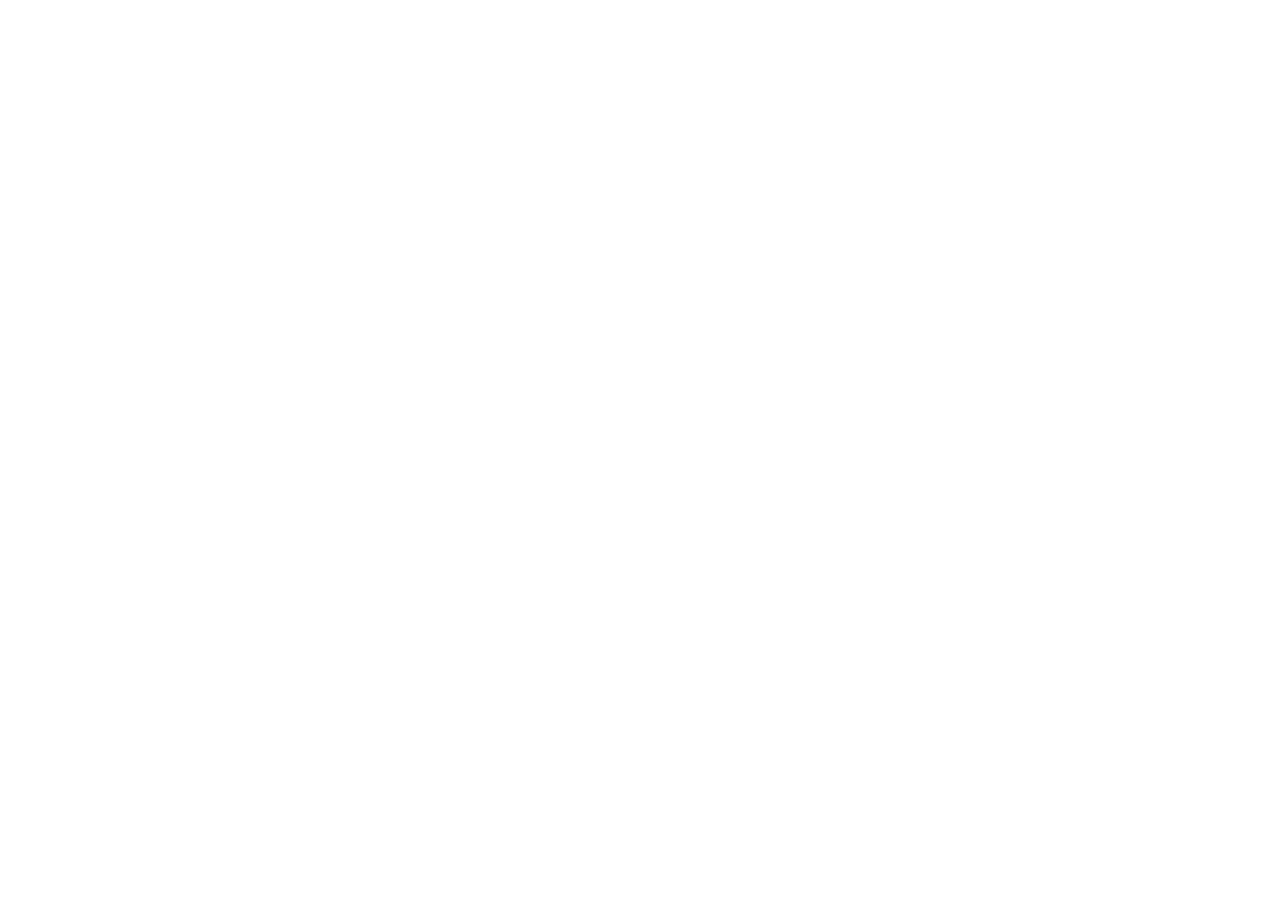
==== main/index.html @ 7b96f1f6 "renamed:    CodeSignal/README.MD -> main/README.MD 	renamed:    CodeSignal/projects/console.js -> ma" ====
<!DOCTYPE html>
<html lang="en">
<head>
  <meta charset="UTF-8">
  <meta name="viewport" content="width=device-width, initial-scale=1.0">
  <title>Document</title>
</head>
<body>
<script src="/portfolio/console.js"></script>
</body>
</html>
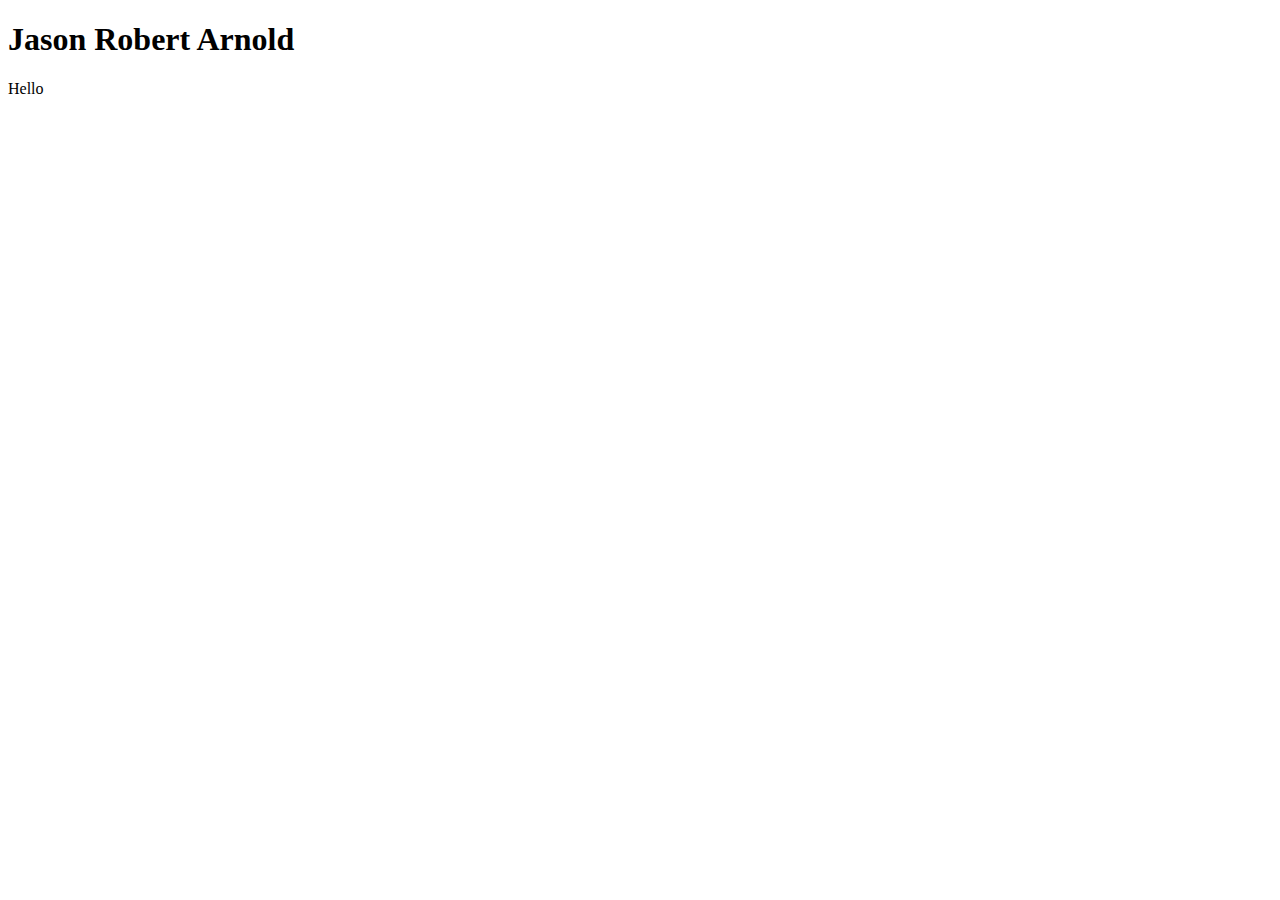
==== commit 5f2a80f6: "modified:   main/README.MD 	modified:   main/console.js 	modified:   main/index.html" ====
--- a/main/index.html
+++ b/main/index.html
@@ -1,11 +1,17 @@
 <!DOCTYPE html>
 <html lang="en">
-<head>
-  <meta charset="UTF-8">
-  <meta name="viewport" content="width=device-width, initial-scale=1.0">
-  <title>Document</title>
-</head>
-<body>
-<script src="/portfolio/console.js"></script>
-</body>
-</html>+  <head>
+    <meta charset="UTF-8">
+    <meta name="viewport" content="width=device-width, initial-scale=1.0">
+    <meta http-equiv="X-UA-Compatible" content="ie=edge">
+    <title>My Website</title>
+    <link rel="stylesheet" href="./style.css">
+    <link rel="icon" href="./favicon.ico" type="image/x-icon">
+  </head>
+  <body>
+    <main>
+        <h1>Jason Robert Arnold</h1>  
+    </main>
+    <script src="console.js"></script>
+  </body>
+</html>
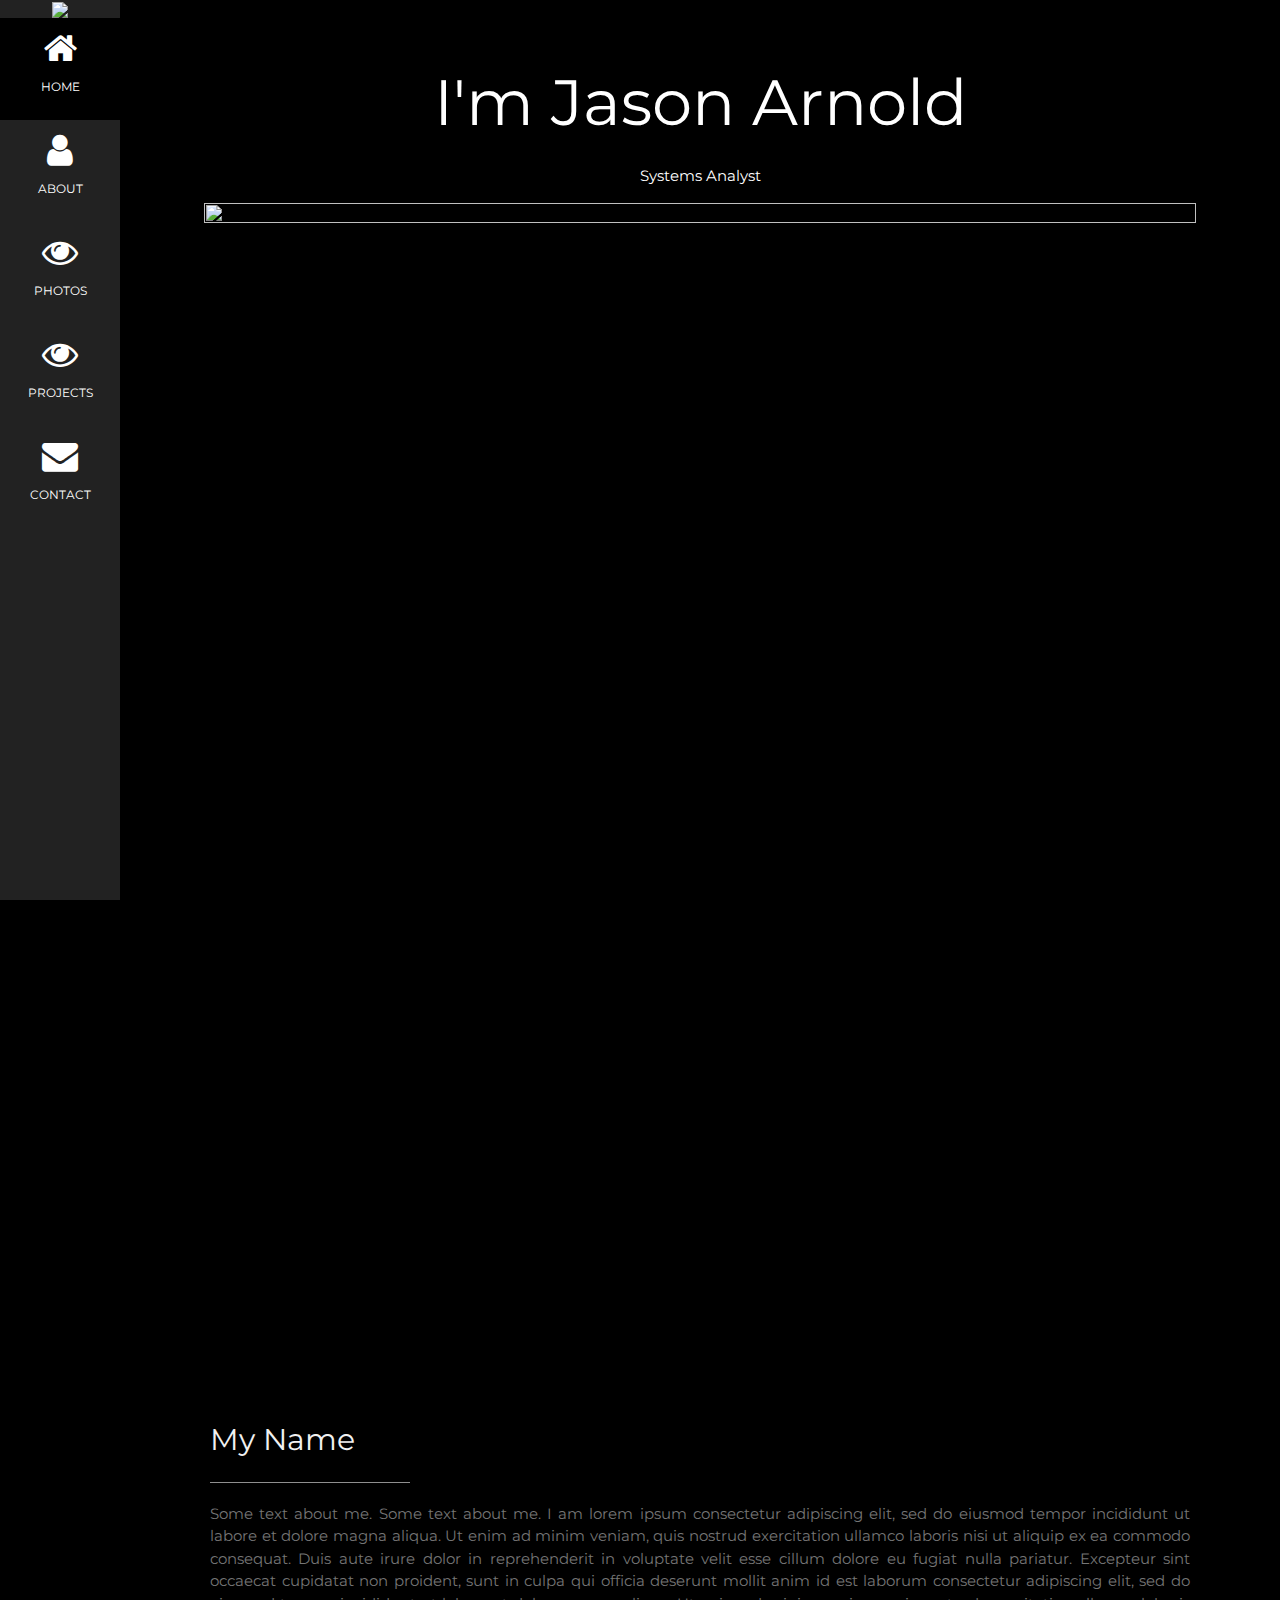
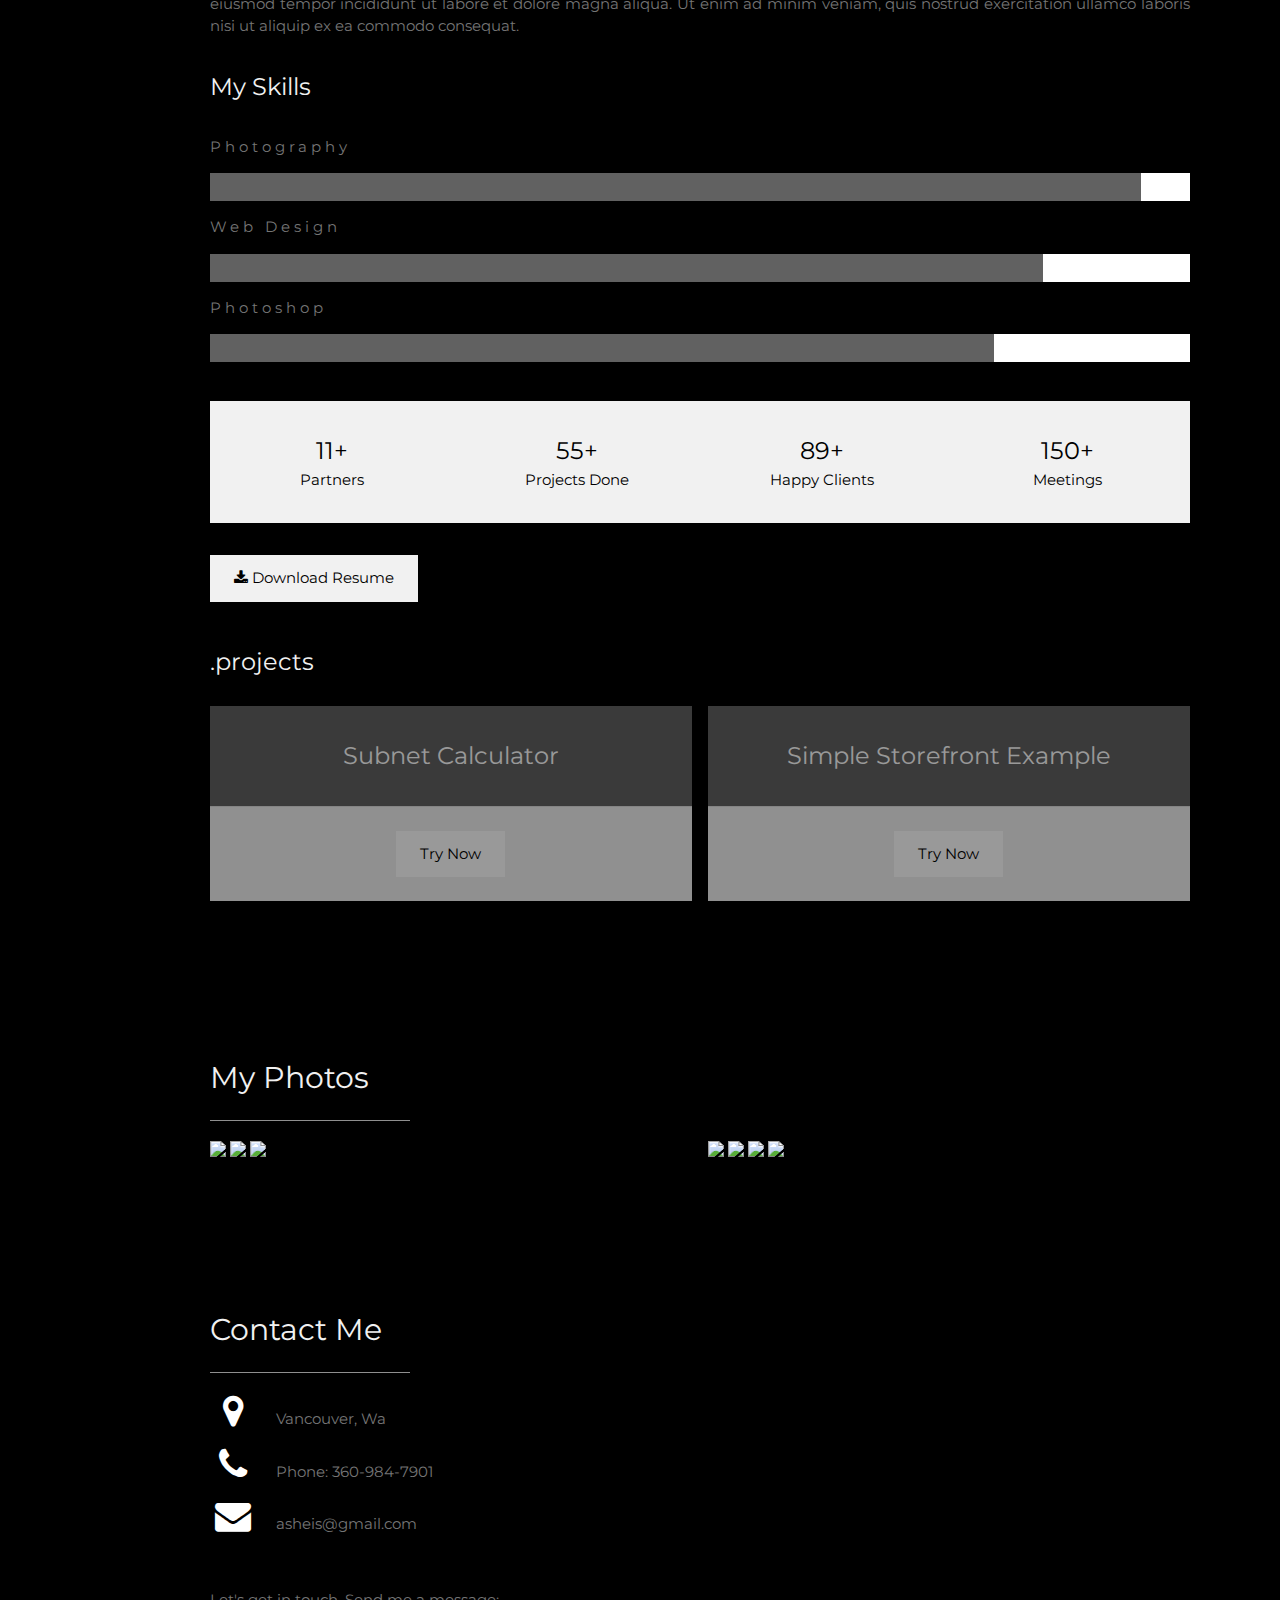
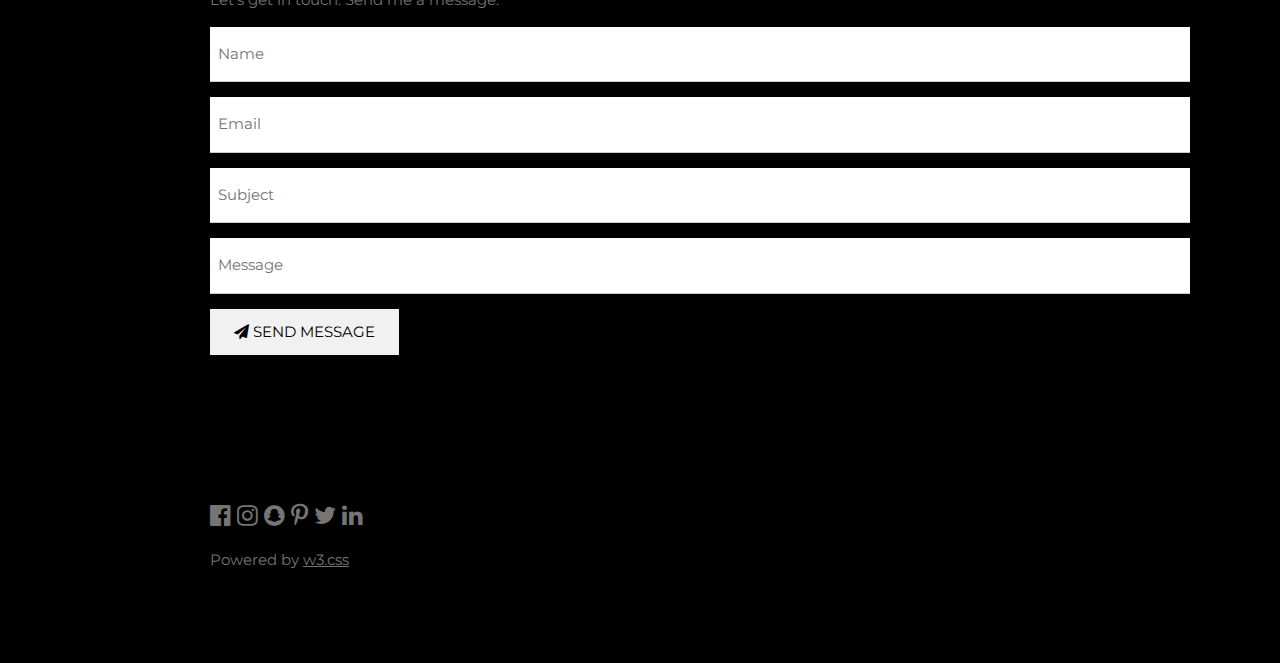
==== commit 951a8004: "modified:   main/console.js 	modified:   main/index.html 	new file:   main/style.css" ====
--- a/main/index.html
+++ b/main/index.html
@@ -1,17 +1,206 @@
 <!DOCTYPE html>
-<html lang="en">
-  <head>
-    <meta charset="UTF-8">
-    <meta name="viewport" content="width=device-width, initial-scale=1.0">
-    <meta http-equiv="X-UA-Compatible" content="ie=edge">
-    <title>My Website</title>
-    <link rel="stylesheet" href="./style.css">
-    <link rel="icon" href="./favicon.ico" type="image/x-icon">
-  </head>
-  <body>
-    <main>
-        <h1>Jason Robert Arnold</h1>  
-    </main>
-    <script src="console.js"></script>
-  </body>
+<html>
+<head>
+<title>My Work</title>
+<meta charset="UTF-8">
+<meta name="viewport" content="width=device-width, initial-scale=1">
+<link rel="stylesheet" href="style.css">
+<link rel="stylesheet" href="https://fonts.googleapis.com/css?family=Montserrat">
+<link rel="stylesheet" href="https://cdnjs.cloudflare.com/ajax/libs/font-awesome/4.7.0/css/font-awesome.min.css">
+<style>
+body, h1,h2,h3,h4,h5,h6 {font-family: "Montserrat", sans-serif}
+.w3-row-padding img {margin-bottom: 12px}
+/* Set the width of the sidebar to 120px */
+.w3-sidebar {width: 120px;background: #222;}
+/* Add a left margin to the "page content" that matches the width of the sidebar (120px) */
+#main {margin-left: 120px}
+/* Remove margins from "page content" on small screens */
+@media only screen and (max-width: 600px) {#main {margin-left: 0}}
+</style>
+</head>
+<body class="w3-black">
+
+<!-- Icon Bar (Sidebar - hidden on small screens) -->
+<nav class="w3-sidebar w3-bar-block w3-small w3-hide-small w3-center">
+  <!-- Avatar image in top left corner -->
+  <img src="/w3images/avatar_smoke.jpg" style="width:100%">
+  <a href="#" class="w3-bar-item w3-button w3-padding-large w3-black">
+    <i class="fa fa-home w3-xxlarge"></i>
+    <p>HOME</p>
+  </a>
+  <a href="#about" class="w3-bar-item w3-button w3-padding-large w3-hover-black">
+    <i class="fa fa-user w3-xxlarge"></i>
+    <p>ABOUT</p>
+  </a>
+  <a href="#photos" class="w3-bar-item w3-button w3-padding-large w3-hover-black">
+    <i class="fa fa-eye w3-xxlarge"></i>
+    <p>PHOTOS</p>
+  </a>
+  <a href="#projects" class="w3-bar-item w3-button w3-padding-large w3-hover-black">
+    <i class="fa fa-eye w3-xxlarge"></i>
+    <p>PROJECTS</p>
+  </a>
+  <a href="#contact" class="w3-bar-item w3-button w3-padding-large w3-hover-black">
+    <i class="fa fa-envelope w3-xxlarge"></i>
+    <p>CONTACT</p>
+  </a>
+</nav>
+
+<!-- Navbar on small screens (Hidden on medium and large screens) -->
+<div class="w3-top w3-hide-large w3-hide-medium" id="myNavbar">
+  <div class="w3-bar w3-black w3-opacity w3-hover-opacity-off w3-center w3-small">
+    <a href="#" class="w3-bar-item w3-button" style="width:25% !important">HOME</a>
+    <a href="#about" class="w3-bar-item w3-button" style="width:25% !important">ABOUT</a>
+    <a href="#photos" class="w3-bar-item w3-button" style="width:25% !important">PHOTOS</a>
+    <a href="#contact" class="w3-bar-item w3-button" style="width:25% !important">CONTACT</a>
+  </div>
+</div>
+
+<!-- Page Content -->
+<div class="w3-padding-large" id="main">
+  <!-- Header/Home -->
+  <header class="w3-container w3-padding-32 w3-center w3-black" id="home">
+    <h1 class="w3-jumbo"><span class="w3-hide-small">I'm</span> Jason Arnold</h1>
+    <p>Systems Analyst</p>
+    <img src="/w3images/man_smoke.jpg" alt="" class="w3-image" width="992" height="1108">
+  </header>
+
+  <!-- About Section -->
+  <div class="w3-content w3-justify w3-text-grey w3-padding-64" id="about">
+    <h2 class="w3-text-light-grey">My Name</h2>
+    <hr style="width:200px" class="w3-opacity">
+    <p>Some text about me. Some text about me. I am lorem ipsum consectetur adipiscing elit, sed do eiusmod tempor incididunt ut labore et dolore magna aliqua. Ut enim ad minim veniam, quis nostrud exercitation ullamco laboris nisi ut aliquip
+      ex ea commodo consequat. Duis aute irure dolor in reprehenderit in voluptate velit esse cillum dolore eu fugiat nulla pariatur. Excepteur sint occaecat cupidatat non proident, sunt in culpa qui officia deserunt mollit anim id est laborum consectetur
+      adipiscing elit, sed do eiusmod tempor incididunt ut labore et dolore magna aliqua. Ut enim ad minim veniam, quis nostrud exercitation ullamco laboris nisi ut aliquip ex ea commodo consequat.
+    </p>
+    <h3 class="w3-padding-16 w3-text-light-grey">My Skills</h3>
+    <p class="w3-wide">Photography</p>
+    <div class="w3-white">
+      <div class="w3-dark-grey" style="height:28px;width:95%"></div>
+    </div>
+    <p class="w3-wide">Web Design</p>
+    <div class="w3-white">
+      <div class="w3-dark-grey" style="height:28px;width:85%"></div>
+    </div>
+    <p class="w3-wide">Photoshop</p>
+    <div class="w3-white">
+      <div class="w3-dark-grey" style="height:28px;width:80%"></div>
+    </div><br>
+    
+    <div class="w3-row w3-center w3-padding-16 w3-section w3-light-grey">
+      <div class="w3-quarter w3-section">
+        <span class="w3-xlarge">11+</span><br>
+        Partners
+      </div>
+      <div class="w3-quarter w3-section">
+        <span class="w3-xlarge">55+</span><br>
+        Projects Done
+      </div>
+      <div class="w3-quarter w3-section">
+        <span class="w3-xlarge">89+</span><br>
+        Happy Clients
+      </div>
+      <div class="w3-quarter w3-section">
+        <span class="w3-xlarge">150+</span><br>
+        Meetings
+      </div>
+    </div>
+
+    <button class="w3-button w3-light-grey w3-padding-large w3-section">
+      <i class="fa fa-download"></i> Download Resume
+    </button>
+    
+    <!-- Grid for pricing tables -->
+    <h3 class="w3-padding-16 w3-text-light-grey">.projects</h3>
+    <div class="w3-row-padding" style="margin:0 -16px">
+      <div class="w3-half w3-margin-bottom">
+        <ul class="w3-ul w3-white w3-center w3-opacity w3-hover-opacity-off">
+          <li class="w3-dark-grey w3-xlarge w3-padding-32">Subnet Calculator</li>
+          <li class="w3-light-grey w3-padding-24">
+            <button class="w3-button w3-white w3-padding-large w3-hover-black">Try Now</button>
+          </li>
+        </ul>
+      </div>
+
+      <div class="w3-half">
+        <ul class="w3-ul w3-white w3-center w3-opacity w3-hover-opacity-off">
+          <li class="w3-dark-grey w3-xlarge w3-padding-32">Simple Storefront Example
+          </li>
+
+          <li class="w3-light-grey w3-padding-24">
+            <button class="w3-button w3-white w3-padding-large w3-hover-black">Try Now</button>
+          </li>
+        </ul>
+      </div>
+    <!-- End Grid/Pricing tables -->
+    </div>
+  <!-- End About Section -->
+  </div>
+  
+  <!-- Portfolio Section -->
+  <div class="w3-padding-64 w3-content" id="photos">
+    <h2 class="w3-text-light-grey">My Photos</h2>
+    <hr style="width:200px" class="w3-opacity">
+
+    <!-- Grid for photos -->
+    <div class="w3-row-padding" style="margin:0 -16px">
+      <div class="w3-half">
+        <img src="/w3images/wedding.jpg" style="width:100%">
+        <img src="/w3images/rocks.jpg" style="width:100%">
+        <img src="/w3images/sailboat.jpg" style="width:100%">
+      </div>
+
+      <div class="w3-half">
+        <img src="/w3images/underwater.jpg" style="width:100%">
+        <img src="/w3images/chef.jpg" style="width:100%">
+        <img src="/w3images/wedding.jpg" style="width:100%">
+        <img src="/w3images/p6.jpg" style="width:100%">
+      </div>
+    <!-- End photo grid -->
+    </div>
+  <!-- End Portfolio Section -->
+  </div>
+
+  <!-- Contact Section -->
+  <div class="w3-padding-64 w3-content w3-text-grey" id="contact">
+    <h2 class="w3-text-light-grey">Contact Me</h2>
+    <hr style="width:200px" class="w3-opacity">
+
+    <div class="w3-section">
+      <p><i class="fa fa-map-marker fa-fw w3-text-white w3-xxlarge w3-margin-right"></i> Vancouver, Wa</p>
+      <p><i class="fa fa-phone fa-fw w3-text-white w3-xxlarge w3-margin-right"></i> Phone: 360-984-7901</p>
+      <p><i class="fa fa-envelope fa-fw w3-text-white w3-xxlarge w3-margin-right"> </i> asheis@gmail.com</p>
+    </div><br>
+    <p>Let's get in touch. Send me a message:</p>
+
+    <form action="/action_page.php" target="_blank">
+      <p><input class="w3-input w3-padding-16" type="text" placeholder="Name" required name="Name"></p>
+      <p><input class="w3-input w3-padding-16" type="text" placeholder="Email" required name="Email"></p>
+      <p><input class="w3-input w3-padding-16" type="text" placeholder="Subject" required name="Subject"></p>
+      <p><input class="w3-input w3-padding-16" type="text" placeholder="Message" required name="Message"></p>
+      <p>
+        <button class="w3-button w3-light-grey w3-padding-large" type="submit">
+          <i class="fa fa-paper-plane"></i> SEND MESSAGE
+        </button>
+      </p>
+    </form>
+  <!-- End Contact Section -->
+  </div>
+  
+    <!-- Footer -->
+  <footer class="w3-content w3-padding-64 w3-text-grey w3-xlarge">
+    <i class="fa fa-facebook-official w3-hover-opacity"></i>
+    <i class="fa fa-instagram w3-hover-opacity"></i>
+    <i class="fa fa-snapchat w3-hover-opacity"></i>
+    <i class="fa fa-pinterest-p w3-hover-opacity"></i>
+    <i class="fa fa-twitter w3-hover-opacity"></i>
+    <i class="fa fa-linkedin w3-hover-opacity"></i>
+    <p class="w3-medium">Powered by <a href="https://www.w3schools.com/w3css/default.asp" target="_blank" class="w3-hover-text-green">w3.css</a></p>
+  <!-- End footer -->
+  </footer>
+
+<!-- END PAGE CONTENT -->
+</div>
+
+</body>
 </html>
--- a/main/style.css
+++ b/main/style.css
@@ -0,0 +1,235 @@
+/* W3.CSS 4.15 December 2020 by Jan Egil and Borge Refsnes */
+html{box-sizing:border-box}*,*:before,*:after{box-sizing:inherit}
+/* Extract from normalize.css by Nicolas Gallagher and Jonathan Neal git.io/normalize */
+html{-ms-text-size-adjust:100%;-webkit-text-size-adjust:100%}body{margin:0}
+article,aside,details,figcaption,figure,footer,header,main,menu,nav,section{display:block}summary{display:list-item}
+audio,canvas,progress,video{display:inline-block}progress{vertical-align:baseline}
+audio:not([controls]){display:none;height:0}[hidden],template{display:none}
+a{background-color:transparent}a:active,a:hover{outline-width:0}
+abbr[title]{border-bottom:none;text-decoration:underline;text-decoration:underline dotted}
+b,strong{font-weight:bolder}dfn{font-style:italic}mark{background:#ff0;color:#000}
+small{font-size:80%}sub,sup{font-size:75%;line-height:0;position:relative;vertical-align:baseline}
+sub{bottom:-0.25em}sup{top:-0.5em}figure{margin:1em 40px}img{border-style:none}
+code,kbd,pre,samp{font-family:monospace,monospace;font-size:1em}hr{box-sizing:content-box;height:0;overflow:visible}
+button,input,select,textarea,optgroup{font:inherit;margin:0}optgroup{font-weight:bold}
+button,input{overflow:visible}button,select{text-transform:none}
+button,[type=button],[type=reset],[type=submit]{-webkit-appearance:button}
+button::-moz-focus-inner,[type=button]::-moz-focus-inner,[type=reset]::-moz-focus-inner,[type=submit]::-moz-focus-inner{border-style:none;padding:0}
+button:-moz-focusring,[type=button]:-moz-focusring,[type=reset]:-moz-focusring,[type=submit]:-moz-focusring{outline:1px dotted ButtonText}
+fieldset{border:1px solid #c0c0c0;margin:0 2px;padding:.35em .625em .75em}
+legend{color:inherit;display:table;max-width:100%;padding:0;white-space:normal}textarea{overflow:auto}
+[type=checkbox],[type=radio]{padding:0}
+[type=number]::-webkit-inner-spin-button,[type=number]::-webkit-outer-spin-button{height:auto}
+[type=search]{-webkit-appearance:textfield;outline-offset:-2px}
+[type=search]::-webkit-search-decoration{-webkit-appearance:none}
+::-webkit-file-upload-button{-webkit-appearance:button;font:inherit}
+/* End extract */
+html,body{font-family:Verdana,sans-serif;font-size:15px;line-height:1.5}html{overflow-x:hidden}
+h1{font-size:36px}h2{font-size:30px}h3{font-size:24px}h4{font-size:20px}h5{font-size:18px}h6{font-size:16px}
+.w3-serif{font-family:serif}.w3-sans-serif{font-family:sans-serif}.w3-cursive{font-family:cursive}.w3-monospace{font-family:monospace}
+h1,h2,h3,h4,h5,h6{font-family:"Segoe UI",Arial,sans-serif;font-weight:400;margin:10px 0}.w3-wide{letter-spacing:4px}
+hr{border:0;border-top:1px solid #eee;margin:20px 0}
+.w3-image{max-width:100%;height:auto}img{vertical-align:middle}a{color:inherit}
+.w3-table,.w3-table-all{border-collapse:collapse;border-spacing:0;width:100%;display:table}.w3-table-all{border:1px solid #ccc}
+.w3-bordered tr,.w3-table-all tr{border-bottom:1px solid #ddd}.w3-striped tbody tr:nth-child(even){background-color:#f1f1f1}
+.w3-table-all tr:nth-child(odd){background-color:#fff}.w3-table-all tr:nth-child(even){background-color:#f1f1f1}
+.w3-hoverable tbody tr:hover,.w3-ul.w3-hoverable li:hover{background-color:#ccc}.w3-centered tr th,.w3-centered tr td{text-align:center}
+.w3-table td,.w3-table th,.w3-table-all td,.w3-table-all th{padding:8px 8px;display:table-cell;text-align:left;vertical-align:top}
+.w3-table th:first-child,.w3-table td:first-child,.w3-table-all th:first-child,.w3-table-all td:first-child{padding-left:16px}
+.w3-btn,.w3-button{border:none;display:inline-block;padding:8px 16px;vertical-align:middle;overflow:hidden;text-decoration:none;color:inherit;background-color:inherit;text-align:center;cursor:pointer;white-space:nowrap}
+.w3-btn:hover{box-shadow:0 8px 16px 0 rgba(0,0,0,0.2),0 6px 20px 0 rgba(0,0,0,0.19)}
+.w3-btn,.w3-button{-webkit-touch-callout:none;-webkit-user-select:none;-khtml-user-select:none;-moz-user-select:none;-ms-user-select:none;user-select:none}   
+.w3-disabled,.w3-btn:disabled,.w3-button:disabled{cursor:not-allowed;opacity:0.3}.w3-disabled *,:disabled *{pointer-events:none}
+.w3-btn.w3-disabled:hover,.w3-btn:disabled:hover{box-shadow:none}
+.w3-badge,.w3-tag{background-color:#000;color:#fff;display:inline-block;padding-left:8px;padding-right:8px;text-align:center}.w3-badge{border-radius:50%}
+.w3-ul{list-style-type:none;padding:0;margin:0}.w3-ul li{padding:8px 16px;border-bottom:1px solid #ddd}.w3-ul li:last-child{border-bottom:none}
+.w3-tooltip,.w3-display-container{position:relative}.w3-tooltip .w3-text{display:none}.w3-tooltip:hover .w3-text{display:inline-block}
+.w3-ripple:active{opacity:0.5}.w3-ripple{transition:opacity 0s}
+.w3-input{padding:8px;display:block;border:none;border-bottom:1px solid #ccc;width:100%}
+.w3-select{padding:9px 0;width:100%;border:none;border-bottom:1px solid #ccc}
+.w3-dropdown-click,.w3-dropdown-hover{position:relative;display:inline-block;cursor:pointer}
+.w3-dropdown-hover:hover .w3-dropdown-content{display:block}
+.w3-dropdown-hover:first-child,.w3-dropdown-click:hover{background-color:#ccc;color:#000}
+.w3-dropdown-hover:hover > .w3-button:first-child,.w3-dropdown-click:hover > .w3-button:first-child{background-color:#ccc;color:#000}
+.w3-dropdown-content{cursor:auto;color:#000;background-color:#fff;display:none;position:absolute;min-width:160px;margin:0;padding:0;z-index:1}
+.w3-check,.w3-radio{width:24px;height:24px;position:relative;top:6px}
+.w3-sidebar{height:100%;width:200px;background-color:#fff;position:fixed!important;z-index:1;overflow:auto}
+.w3-bar-block .w3-dropdown-hover,.w3-bar-block .w3-dropdown-click{width:100%}
+.w3-bar-block .w3-dropdown-hover .w3-dropdown-content,.w3-bar-block .w3-dropdown-click .w3-dropdown-content{min-width:100%}
+.w3-bar-block .w3-dropdown-hover .w3-button,.w3-bar-block .w3-dropdown-click .w3-button{width:100%;text-align:left;padding:8px 16px}
+.w3-main,#main{transition:margin-left .4s}
+.w3-modal{z-index:3;display:none;padding-top:100px;position:fixed;left:0;top:0;width:100%;height:100%;overflow:auto;background-color:rgb(0,0,0);background-color:rgba(0,0,0,0.4)}
+.w3-modal-content{margin:auto;background-color:#fff;position:relative;padding:0;outline:0;width:600px}
+.w3-bar{width:100%;overflow:hidden}.w3-center .w3-bar{display:inline-block;width:auto}
+.w3-bar .w3-bar-item{padding:8px 16px;float:left;width:auto;border:none;display:block;outline:0}
+.w3-bar .w3-dropdown-hover,.w3-bar .w3-dropdown-click{position:static;float:left}
+.w3-bar .w3-button{white-space:normal}
+.w3-bar-block .w3-bar-item{width:100%;display:block;padding:8px 16px;text-align:left;border:none;white-space:normal;float:none;outline:0}
+.w3-bar-block.w3-center .w3-bar-item{text-align:center}.w3-block{display:block;width:100%}
+.w3-responsive{display:block;overflow-x:auto}
+.w3-container:after,.w3-container:before,.w3-panel:after,.w3-panel:before,.w3-row:after,.w3-row:before,.w3-row-padding:after,.w3-row-padding:before,
+.w3-cell-row:before,.w3-cell-row:after,.w3-clear:after,.w3-clear:before,.w3-bar:before,.w3-bar:after{content:"";display:table;clear:both}
+.w3-col,.w3-half,.w3-third,.w3-twothird,.w3-threequarter,.w3-quarter{float:left;width:100%}
+.w3-col.s1{width:8.33333%}.w3-col.s2{width:16.66666%}.w3-col.s3{width:24.99999%}.w3-col.s4{width:33.33333%}
+.w3-col.s5{width:41.66666%}.w3-col.s6{width:49.99999%}.w3-col.s7{width:58.33333%}.w3-col.s8{width:66.66666%}
+.w3-col.s9{width:74.99999%}.w3-col.s10{width:83.33333%}.w3-col.s11{width:91.66666%}.w3-col.s12{width:99.99999%}
+@media (min-width:601px){.w3-col.m1{width:8.33333%}.w3-col.m2{width:16.66666%}.w3-col.m3,.w3-quarter{width:24.99999%}.w3-col.m4,.w3-third{width:33.33333%}
+.w3-col.m5{width:41.66666%}.w3-col.m6,.w3-half{width:49.99999%}.w3-col.m7{width:58.33333%}.w3-col.m8,.w3-twothird{width:66.66666%}
+.w3-col.m9,.w3-threequarter{width:74.99999%}.w3-col.m10{width:83.33333%}.w3-col.m11{width:91.66666%}.w3-col.m12{width:99.99999%}}
+@media (min-width:993px){.w3-col.l1{width:8.33333%}.w3-col.l2{width:16.66666%}.w3-col.l3{width:24.99999%}.w3-col.l4{width:33.33333%}
+.w3-col.l5{width:41.66666%}.w3-col.l6{width:49.99999%}.w3-col.l7{width:58.33333%}.w3-col.l8{width:66.66666%}
+.w3-col.l9{width:74.99999%}.w3-col.l10{width:83.33333%}.w3-col.l11{width:91.66666%}.w3-col.l12{width:99.99999%}}
+.w3-rest{overflow:hidden}.w3-stretch{margin-left:-16px;margin-right:-16px}
+.w3-content,.w3-auto{margin-left:auto;margin-right:auto}.w3-content{max-width:980px}.w3-auto{max-width:1140px}
+.w3-cell-row{display:table;width:100%}.w3-cell{display:table-cell}
+.w3-cell-top{vertical-align:top}.w3-cell-middle{vertical-align:middle}.w3-cell-bottom{vertical-align:bottom}
+.w3-hide{display:none!important}.w3-show-block,.w3-show{display:block!important}.w3-show-inline-block{display:inline-block!important}
+@media (max-width:1205px){.w3-auto{max-width:95%}}
+@media (max-width:600px){.w3-modal-content{margin:0 10px;width:auto!important}.w3-modal{padding-top:30px}
+.w3-dropdown-hover.w3-mobile .w3-dropdown-content,.w3-dropdown-click.w3-mobile .w3-dropdown-content{position:relative}	
+.w3-hide-small{display:none!important}.w3-mobile{display:block;width:100%!important}.w3-bar-item.w3-mobile,.w3-dropdown-hover.w3-mobile,.w3-dropdown-click.w3-mobile{text-align:center}
+.w3-dropdown-hover.w3-mobile,.w3-dropdown-hover.w3-mobile .w3-btn,.w3-dropdown-hover.w3-mobile .w3-button,.w3-dropdown-click.w3-mobile,.w3-dropdown-click.w3-mobile .w3-btn,.w3-dropdown-click.w3-mobile .w3-button{width:100%}}
+@media (max-width:768px){.w3-modal-content{width:500px}.w3-modal{padding-top:50px}}
+@media (min-width:993px){.w3-modal-content{width:900px}.w3-hide-large{display:none!important}.w3-sidebar.w3-collapse{display:block!important}}
+@media (max-width:992px) and (min-width:601px){.w3-hide-medium{display:none!important}}
+@media (max-width:992px){.w3-sidebar.w3-collapse{display:none}.w3-main{margin-left:0!important;margin-right:0!important}.w3-auto{max-width:100%}}
+.w3-top,.w3-bottom{position:fixed;width:100%;z-index:1}.w3-top{top:0}.w3-bottom{bottom:0}
+.w3-overlay{position:fixed;display:none;width:100%;height:100%;top:0;left:0;right:0;bottom:0;background-color:rgba(0,0,0,0.5);z-index:2}
+.w3-display-topleft{position:absolute;left:0;top:0}.w3-display-topright{position:absolute;right:0;top:0}
+.w3-display-bottomleft{position:absolute;left:0;bottom:0}.w3-display-bottomright{position:absolute;right:0;bottom:0}
+.w3-display-middle{position:absolute;top:50%;left:50%;transform:translate(-50%,-50%);-ms-transform:translate(-50%,-50%)}
+.w3-display-left{position:absolute;top:50%;left:0%;transform:translate(0%,-50%);-ms-transform:translate(-0%,-50%)}
+.w3-display-right{position:absolute;top:50%;right:0%;transform:translate(0%,-50%);-ms-transform:translate(0%,-50%)}
+.w3-display-topmiddle{position:absolute;left:50%;top:0;transform:translate(-50%,0%);-ms-transform:translate(-50%,0%)}
+.w3-display-bottommiddle{position:absolute;left:50%;bottom:0;transform:translate(-50%,0%);-ms-transform:translate(-50%,0%)}
+.w3-display-container:hover .w3-display-hover{display:block}.w3-display-container:hover span.w3-display-hover{display:inline-block}.w3-display-hover{display:none}
+.w3-display-position{position:absolute}
+.w3-circle{border-radius:50%}
+.w3-round-small{border-radius:2px}.w3-round,.w3-round-medium{border-radius:4px}.w3-round-large{border-radius:8px}.w3-round-xlarge{border-radius:16px}.w3-round-xxlarge{border-radius:32px}
+.w3-row-padding,.w3-row-padding>.w3-half,.w3-row-padding>.w3-third,.w3-row-padding>.w3-twothird,.w3-row-padding>.w3-threequarter,.w3-row-padding>.w3-quarter,.w3-row-padding>.w3-col{padding:0 8px}
+.w3-container,.w3-panel{padding:0.01em 16px}.w3-panel{margin-top:16px;margin-bottom:16px}
+.w3-code,.w3-codespan{font-family:Consolas,"courier new";font-size:16px}
+.w3-code{width:auto;background-color:#fff;padding:8px 12px;border-left:4px solid #4CAF50;word-wrap:break-word}
+.w3-codespan{color:crimson;background-color:#f1f1f1;padding-left:4px;padding-right:4px;font-size:110%}
+.w3-card,.w3-card-2{box-shadow:0 2px 5px 0 rgba(0,0,0,0.16),0 2px 10px 0 rgba(0,0,0,0.12)}
+.w3-card-4,.w3-hover-shadow:hover{box-shadow:0 4px 10px 0 rgba(0,0,0,0.2),0 4px 20px 0 rgba(0,0,0,0.19)}
+.w3-spin{animation:w3-spin 2s infinite linear}@keyframes w3-spin{0%{transform:rotate(0deg)}100%{transform:rotate(359deg)}}
+.w3-animate-fading{animation:fading 10s infinite}@keyframes fading{0%{opacity:0}50%{opacity:1}100%{opacity:0}}
+.w3-animate-opacity{animation:opac 0.8s}@keyframes opac{from{opacity:0} to{opacity:1}}
+.w3-animate-top{position:relative;animation:animatetop 0.4s}@keyframes animatetop{from{top:-300px;opacity:0} to{top:0;opacity:1}}
+.w3-animate-left{position:relative;animation:animateleft 0.4s}@keyframes animateleft{from{left:-300px;opacity:0} to{left:0;opacity:1}}
+.w3-animate-right{position:relative;animation:animateright 0.4s}@keyframes animateright{from{right:-300px;opacity:0} to{right:0;opacity:1}}
+.w3-animate-bottom{position:relative;animation:animatebottom 0.4s}@keyframes animatebottom{from{bottom:-300px;opacity:0} to{bottom:0;opacity:1}}
+.w3-animate-zoom {animation:animatezoom 0.6s}@keyframes animatezoom{from{transform:scale(0)} to{transform:scale(1)}}
+.w3-animate-input{transition:width 0.4s ease-in-out}.w3-animate-input:focus{width:100%!important}
+.w3-opacity,.w3-hover-opacity:hover{opacity:0.60}.w3-opacity-off,.w3-hover-opacity-off:hover{opacity:1}
+.w3-opacity-max{opacity:0.25}.w3-opacity-min{opacity:0.75}
+.w3-greyscale-max,.w3-grayscale-max,.w3-hover-greyscale:hover,.w3-hover-grayscale:hover{filter:grayscale(100%)}
+.w3-greyscale,.w3-grayscale{filter:grayscale(75%)}.w3-greyscale-min,.w3-grayscale-min{filter:grayscale(50%)}
+.w3-sepia{filter:sepia(75%)}.w3-sepia-max,.w3-hover-sepia:hover{filter:sepia(100%)}.w3-sepia-min{filter:sepia(50%)}
+.w3-tiny{font-size:10px!important}.w3-small{font-size:12px!important}.w3-medium{font-size:15px!important}.w3-large{font-size:18px!important}
+.w3-xlarge{font-size:24px!important}.w3-xxlarge{font-size:36px!important}.w3-xxxlarge{font-size:48px!important}.w3-jumbo{font-size:64px!important}
+.w3-left-align{text-align:left!important}.w3-right-align{text-align:right!important}.w3-justify{text-align:justify!important}.w3-center{text-align:center!important}
+.w3-border-0{border:0!important}.w3-border{border:1px solid #ccc!important}
+.w3-border-top{border-top:1px solid #ccc!important}.w3-border-bottom{border-bottom:1px solid #ccc!important}
+.w3-border-left{border-left:1px solid #ccc!important}.w3-border-right{border-right:1px solid #ccc!important}
+.w3-topbar{border-top:6px solid #ccc!important}.w3-bottombar{border-bottom:6px solid #ccc!important}
+.w3-leftbar{border-left:6px solid #ccc!important}.w3-rightbar{border-right:6px solid #ccc!important}
+.w3-section,.w3-code{margin-top:16px!important;margin-bottom:16px!important}
+.w3-margin{margin:16px!important}.w3-margin-top{margin-top:16px!important}.w3-margin-bottom{margin-bottom:16px!important}
+.w3-margin-left{margin-left:16px!important}.w3-margin-right{margin-right:16px!important}
+.w3-padding-small{padding:4px 8px!important}.w3-padding{padding:8px 16px!important}.w3-padding-large{padding:12px 24px!important}
+.w3-padding-16{padding-top:16px!important;padding-bottom:16px!important}.w3-padding-24{padding-top:24px!important;padding-bottom:24px!important}
+.w3-padding-32{padding-top:32px!important;padding-bottom:32px!important}.w3-padding-48{padding-top:48px!important;padding-bottom:48px!important}
+.w3-padding-64{padding-top:64px!important;padding-bottom:64px!important}
+.w3-padding-top-64{padding-top:64px!important}.w3-padding-top-48{padding-top:48px!important}
+.w3-padding-top-32{padding-top:32px!important}.w3-padding-top-24{padding-top:24px!important}
+.w3-left{float:left!important}.w3-right{float:right!important}
+.w3-button:hover{color:#000!important;background-color:#ccc!important}
+.w3-transparent,.w3-hover-none:hover{background-color:transparent!important}
+.w3-hover-none:hover{box-shadow:none!important}
+/* Colors */
+.w3-amber,.w3-hover-amber:hover{color:#000!important;background-color:#ffc107!important}
+.w3-aqua,.w3-hover-aqua:hover{color:#000!important;background-color:#00ffff!important}
+.w3-blue,.w3-hover-blue:hover{color:#fff!important;background-color:#2196F3!important}
+.w3-light-blue,.w3-hover-light-blue:hover{color:#000!important;background-color:#87CEEB!important}
+.w3-brown,.w3-hover-brown:hover{color:#fff!important;background-color:#795548!important}
+.w3-cyan,.w3-hover-cyan:hover{color:#000!important;background-color:#00bcd4!important}
+.w3-blue-grey,.w3-hover-blue-grey:hover,.w3-blue-gray,.w3-hover-blue-gray:hover{color:#fff!important;background-color:#607d8b!important}
+.w3-green,.w3-hover-green:hover{color:#fff!important;background-color:#4CAF50!important}
+.w3-light-green,.w3-hover-light-green:hover{color:#000!important;background-color:#8bc34a!important}
+.w3-indigo,.w3-hover-indigo:hover{color:#fff!important;background-color:#3f51b5!important}
+.w3-khaki,.w3-hover-khaki:hover{color:#000!important;background-color:#f0e68c!important}
+.w3-lime,.w3-hover-lime:hover{color:#000!important;background-color:#cddc39!important}
+.w3-orange,.w3-hover-orange:hover{color:#000!important;background-color:#ff9800!important}
+.w3-deep-orange,.w3-hover-deep-orange:hover{color:#fff!important;background-color:#ff5722!important}
+.w3-pink,.w3-hover-pink:hover{color:#fff!important;background-color:#e91e63!important}
+.w3-purple,.w3-hover-purple:hover{color:#fff!important;background-color:#9c27b0!important}
+.w3-deep-purple,.w3-hover-deep-purple:hover{color:#fff!important;background-color:#673ab7!important}
+.w3-red,.w3-hover-red:hover{color:#fff!important;background-color:#f44336!important}
+.w3-sand,.w3-hover-sand:hover{color:#000!important;background-color:#fdf5e6!important}
+.w3-teal,.w3-hover-teal:hover{color:#fff!important;background-color:#009688!important}
+.w3-yellow,.w3-hover-yellow:hover{color:#000!important;background-color:#ffeb3b!important}
+.w3-white,.w3-hover-white:hover{color:#000!important;background-color:#fff!important}
+.w3-black,.w3-hover-black:hover{color:#fff!important;background-color:#000!important}
+.w3-grey,.w3-hover-grey:hover,.w3-gray,.w3-hover-gray:hover{color:#000!important;background-color:#9e9e9e!important}
+.w3-light-grey,.w3-hover-light-grey:hover,.w3-light-gray,.w3-hover-light-gray:hover{color:#000!important;background-color:#f1f1f1!important}
+.w3-dark-grey,.w3-hover-dark-grey:hover,.w3-dark-gray,.w3-hover-dark-gray:hover{color:#fff!important;background-color:#616161!important}
+.w3-pale-red,.w3-hover-pale-red:hover{color:#000!important;background-color:#ffdddd!important}
+.w3-pale-green,.w3-hover-pale-green:hover{color:#000!important;background-color:#ddffdd!important}
+.w3-pale-yellow,.w3-hover-pale-yellow:hover{color:#000!important;background-color:#ffffcc!important}
+.w3-pale-blue,.w3-hover-pale-blue:hover{color:#000!important;background-color:#ddffff!important}
+.w3-text-amber,.w3-hover-text-amber:hover{color:#ffc107!important}
+.w3-text-aqua,.w3-hover-text-aqua:hover{color:#00ffff!important}
+.w3-text-blue,.w3-hover-text-blue:hover{color:#2196F3!important}
+.w3-text-light-blue,.w3-hover-text-light-blue:hover{color:#87CEEB!important}
+.w3-text-brown,.w3-hover-text-brown:hover{color:#795548!important}
+.w3-text-cyan,.w3-hover-text-cyan:hover{color:#00bcd4!important}
+.w3-text-blue-grey,.w3-hover-text-blue-grey:hover,.w3-text-blue-gray,.w3-hover-text-blue-gray:hover{color:#607d8b!important}
+.w3-text-green,.w3-hover-text-green:hover{color:#4CAF50!important}
+.w3-text-light-green,.w3-hover-text-light-green:hover{color:#8bc34a!important}
+.w3-text-indigo,.w3-hover-text-indigo:hover{color:#3f51b5!important}
+.w3-text-khaki,.w3-hover-text-khaki:hover{color:#b4aa50!important}
+.w3-text-lime,.w3-hover-text-lime:hover{color:#cddc39!important}
+.w3-text-orange,.w3-hover-text-orange:hover{color:#ff9800!important}
+.w3-text-deep-orange,.w3-hover-text-deep-orange:hover{color:#ff5722!important}
+.w3-text-pink,.w3-hover-text-pink:hover{color:#e91e63!important}
+.w3-text-purple,.w3-hover-text-purple:hover{color:#9c27b0!important}
+.w3-text-deep-purple,.w3-hover-text-deep-purple:hover{color:#673ab7!important}
+.w3-text-red,.w3-hover-text-red:hover{color:#f44336!important}
+.w3-text-sand,.w3-hover-text-sand:hover{color:#fdf5e6!important}
+.w3-text-teal,.w3-hover-text-teal:hover{color:#009688!important}
+.w3-text-yellow,.w3-hover-text-yellow:hover{color:#d2be0e!important}
+.w3-text-white,.w3-hover-text-white:hover{color:#fff!important}
+.w3-text-black,.w3-hover-text-black:hover{color:#000!important}
+.w3-text-grey,.w3-hover-text-grey:hover,.w3-text-gray,.w3-hover-text-gray:hover{color:#757575!important}
+.w3-text-light-grey,.w3-hover-text-light-grey:hover,.w3-text-light-gray,.w3-hover-text-light-gray:hover{color:#f1f1f1!important}
+.w3-text-dark-grey,.w3-hover-text-dark-grey:hover,.w3-text-dark-gray,.w3-hover-text-dark-gray:hover{color:#3a3a3a!important}
+.w3-border-amber,.w3-hover-border-amber:hover{border-color:#ffc107!important}
+.w3-border-aqua,.w3-hover-border-aqua:hover{border-color:#00ffff!important}
+.w3-border-blue,.w3-hover-border-blue:hover{border-color:#2196F3!important}
+.w3-border-light-blue,.w3-hover-border-light-blue:hover{border-color:#87CEEB!important}
+.w3-border-brown,.w3-hover-border-brown:hover{border-color:#795548!important}
+.w3-border-cyan,.w3-hover-border-cyan:hover{border-color:#00bcd4!important}
+.w3-border-blue-grey,.w3-hover-border-blue-grey:hover,.w3-border-blue-gray,.w3-hover-border-blue-gray:hover{border-color:#607d8b!important}
+.w3-border-green,.w3-hover-border-green:hover{border-color:#4CAF50!important}
+.w3-border-light-green,.w3-hover-border-light-green:hover{border-color:#8bc34a!important}
+.w3-border-indigo,.w3-hover-border-indigo:hover{border-color:#3f51b5!important}
+.w3-border-khaki,.w3-hover-border-khaki:hover{border-color:#f0e68c!important}
+.w3-border-lime,.w3-hover-border-lime:hover{border-color:#cddc39!important}
+.w3-border-orange,.w3-hover-border-orange:hover{border-color:#ff9800!important}
+.w3-border-deep-orange,.w3-hover-border-deep-orange:hover{border-color:#ff5722!important}
+.w3-border-pink,.w3-hover-border-pink:hover{border-color:#e91e63!important}
+.w3-border-purple,.w3-hover-border-purple:hover{border-color:#9c27b0!important}
+.w3-border-deep-purple,.w3-hover-border-deep-purple:hover{border-color:#673ab7!important}
+.w3-border-red,.w3-hover-border-red:hover{border-color:#f44336!important}
+.w3-border-sand,.w3-hover-border-sand:hover{border-color:#fdf5e6!important}
+.w3-border-teal,.w3-hover-border-teal:hover{border-color:#009688!important}
+.w3-border-yellow,.w3-hover-border-yellow:hover{border-color:#ffeb3b!important}
+.w3-border-white,.w3-hover-border-white:hover{border-color:#fff!important}
+.w3-border-black,.w3-hover-border-black:hover{border-color:#000!important}
+.w3-border-grey,.w3-hover-border-grey:hover,.w3-border-gray,.w3-hover-border-gray:hover{border-color:#9e9e9e!important}
+.w3-border-light-grey,.w3-hover-border-light-grey:hover,.w3-border-light-gray,.w3-hover-border-light-gray:hover{border-color:#f1f1f1!important}
+.w3-border-dark-grey,.w3-hover-border-dark-grey:hover,.w3-border-dark-gray,.w3-hover-border-dark-gray:hover{border-color:#616161!important}
+.w3-border-pale-red,.w3-hover-border-pale-red:hover{border-color:#ffe7e7!important}.w3-border-pale-green,.w3-hover-border-pale-green:hover{border-color:#e7ffe7!important}
+.w3-border-pale-yellow,.w3-hover-border-pale-yellow:hover{border-color:#ffffcc!important}.w3-border-pale-blue,.w3-hover-border-pale-blue:hover{border-color:#e7ffff!important}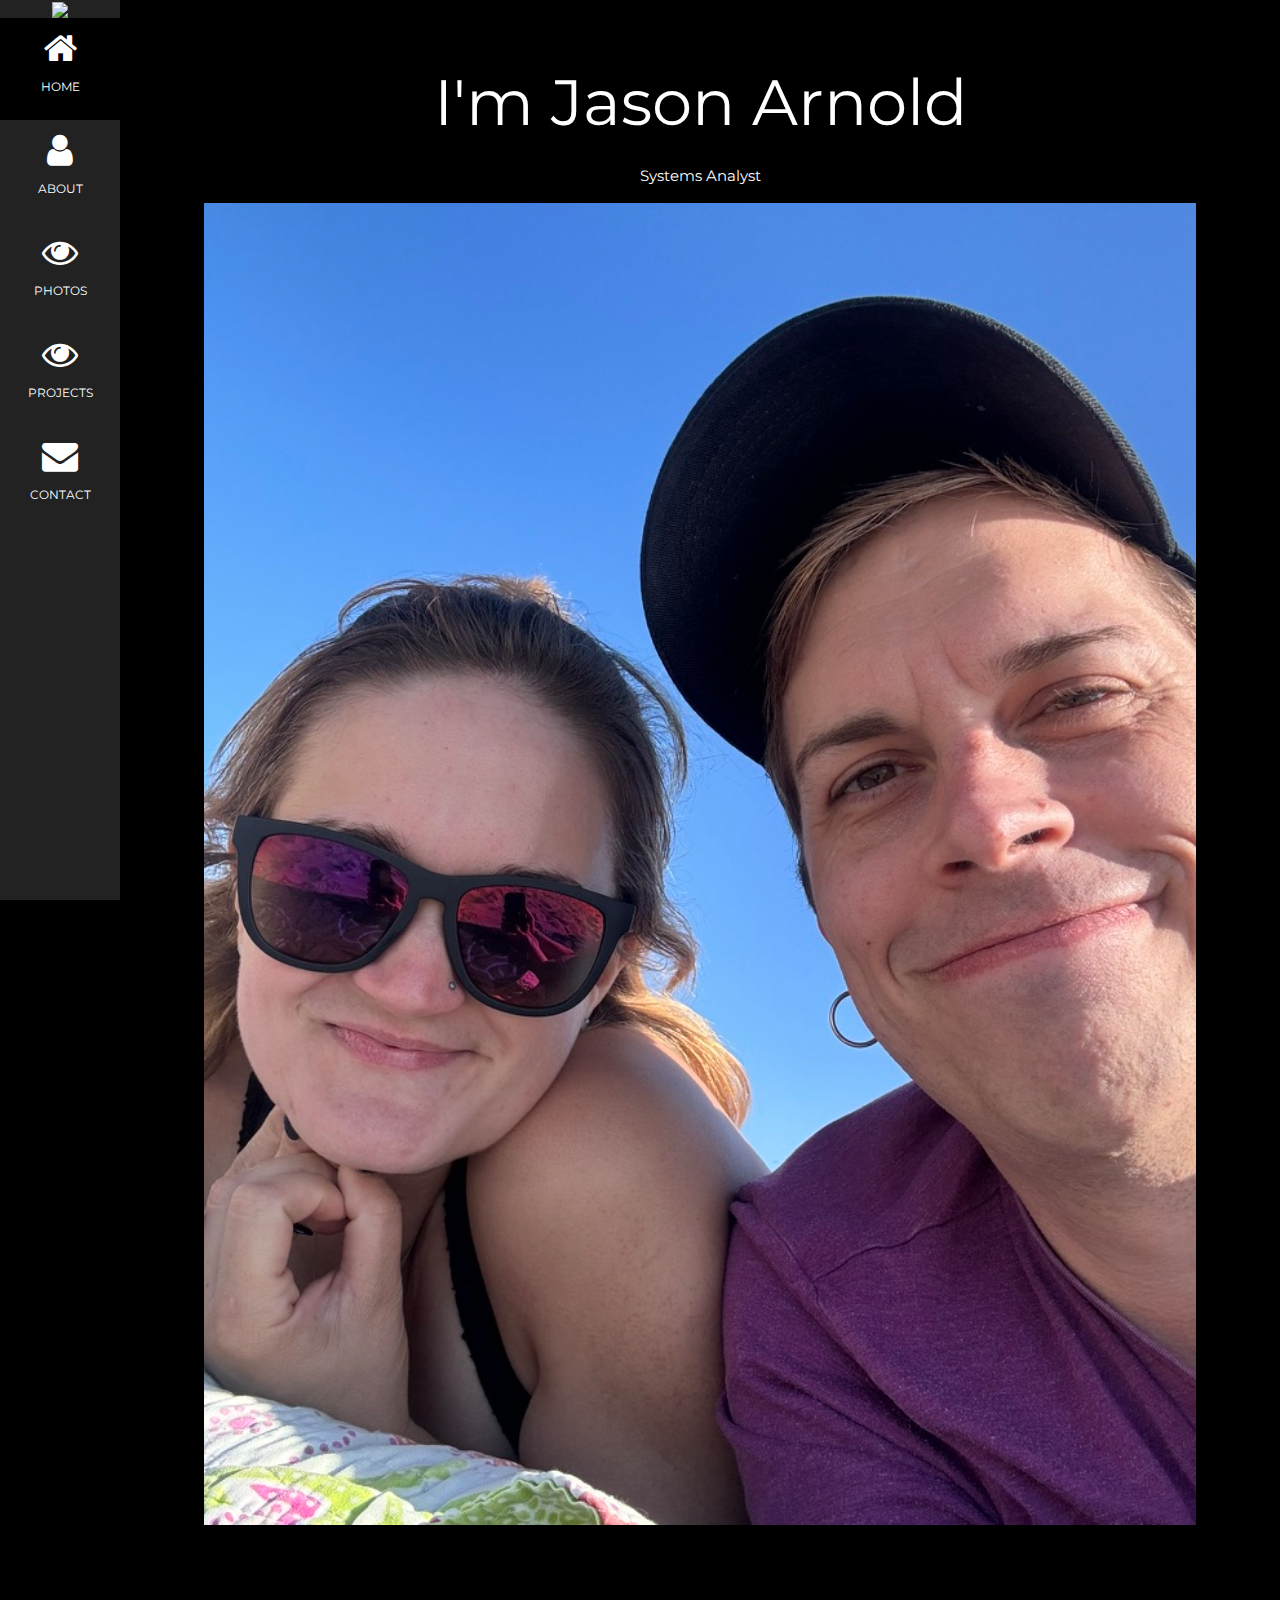
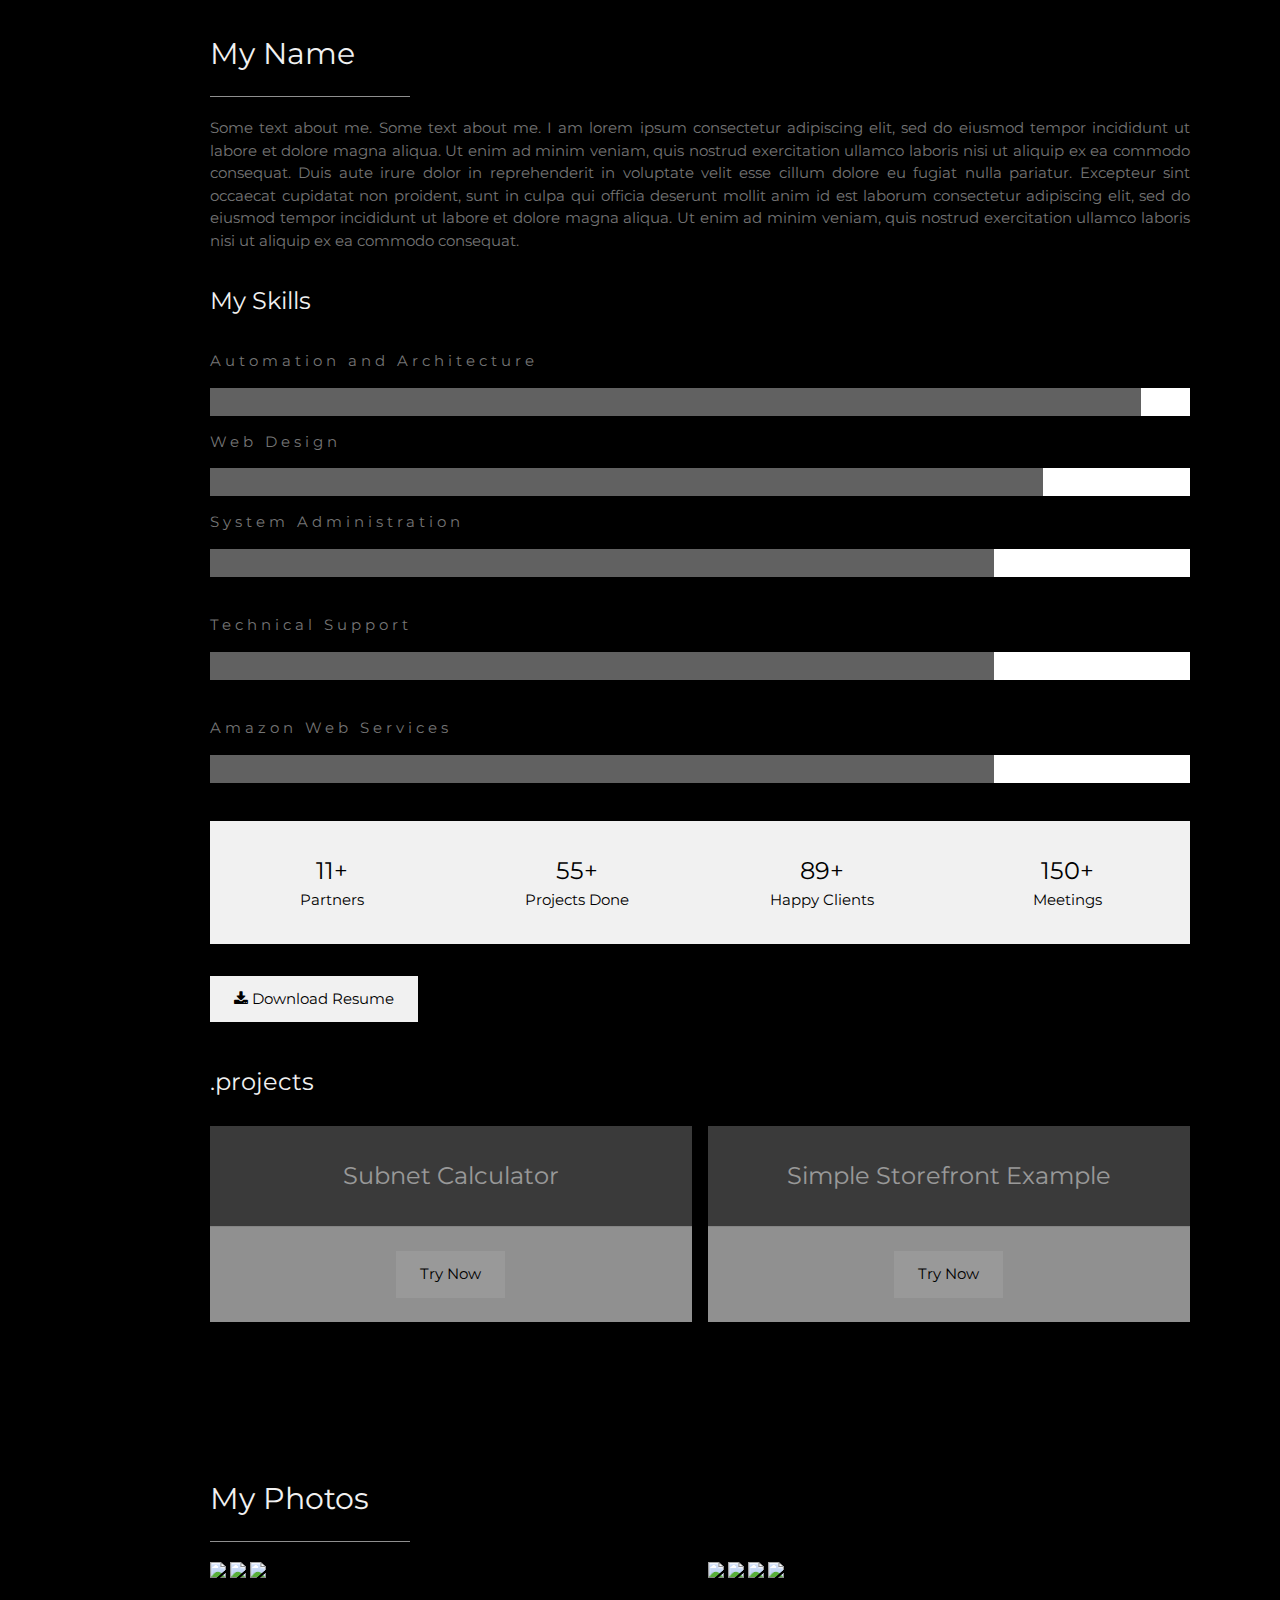
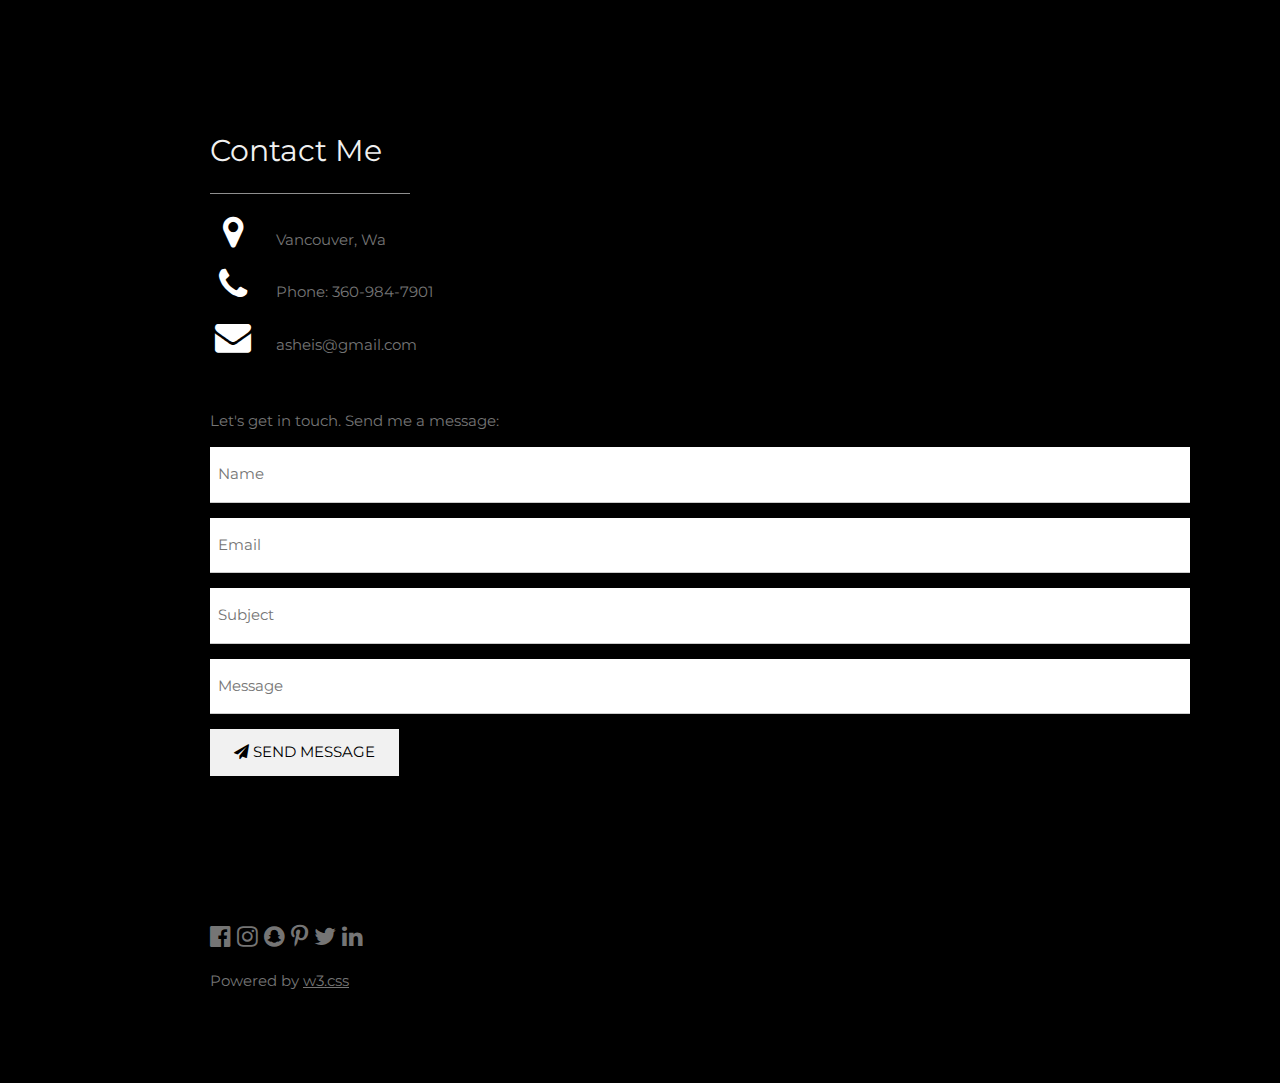
==== commit 9bffae6b: "new file:   main/images/A02DFB61-42B9-4D35-AC9A-448AB4F043F1_1_105_c.jpeg 	modified:   main/index.ht" ====
--- a/main/index.html
+++ b/main/index.html
@@ -62,7 +62,7 @@
   <header class="w3-container w3-padding-32 w3-center w3-black" id="home">
     <h1 class="w3-jumbo"><span class="w3-hide-small">I'm</span> Jason Arnold</h1>
     <p>Systems Analyst</p>
-    <img src="/w3images/man_smoke.jpg" alt="" class="w3-image" width="992" height="1108">
+    <img src="images/A02DFB61-42B9-4D35-AC9A-448AB4F043F1_1_105_c.jpeg" alt="" class="w3-image" width="992" height="1108">
   </header>
 
   <!-- About Section -->
@@ -74,7 +74,7 @@
       adipiscing elit, sed do eiusmod tempor incididunt ut labore et dolore magna aliqua. Ut enim ad minim veniam, quis nostrud exercitation ullamco laboris nisi ut aliquip ex ea commodo consequat.
     </p>
     <h3 class="w3-padding-16 w3-text-light-grey">My Skills</h3>
-    <p class="w3-wide">Photography</p>
+    <p class="w3-wide">Automation and Architecture</p>
     <div class="w3-white">
       <div class="w3-dark-grey" style="height:28px;width:95%"></div>
     </div>
@@ -82,11 +82,18 @@
     <div class="w3-white">
       <div class="w3-dark-grey" style="height:28px;width:85%"></div>
     </div>
-    <p class="w3-wide">Photoshop</p>
+    <p class="w3-wide">System Administration</p>
     <div class="w3-white">
       <div class="w3-dark-grey" style="height:28px;width:80%"></div>
     </div><br>
-    
+    <p class="w3-wide">Technical Support</p>
+    <div class="w3-white">
+      <div class="w3-dark-grey" style="height:28px;width:80%"></div>
+    </div><br>
+    <p class="w3-wide">Amazon Web Services</p>
+    <div class="w3-white">
+      <div class="w3-dark-grey" style="height:28px;width:80%"></div>
+    </div><br>
     <div class="w3-row w3-center w3-padding-16 w3-section w3-light-grey">
       <div class="w3-quarter w3-section">
         <span class="w3-xlarge">11+</span><br>
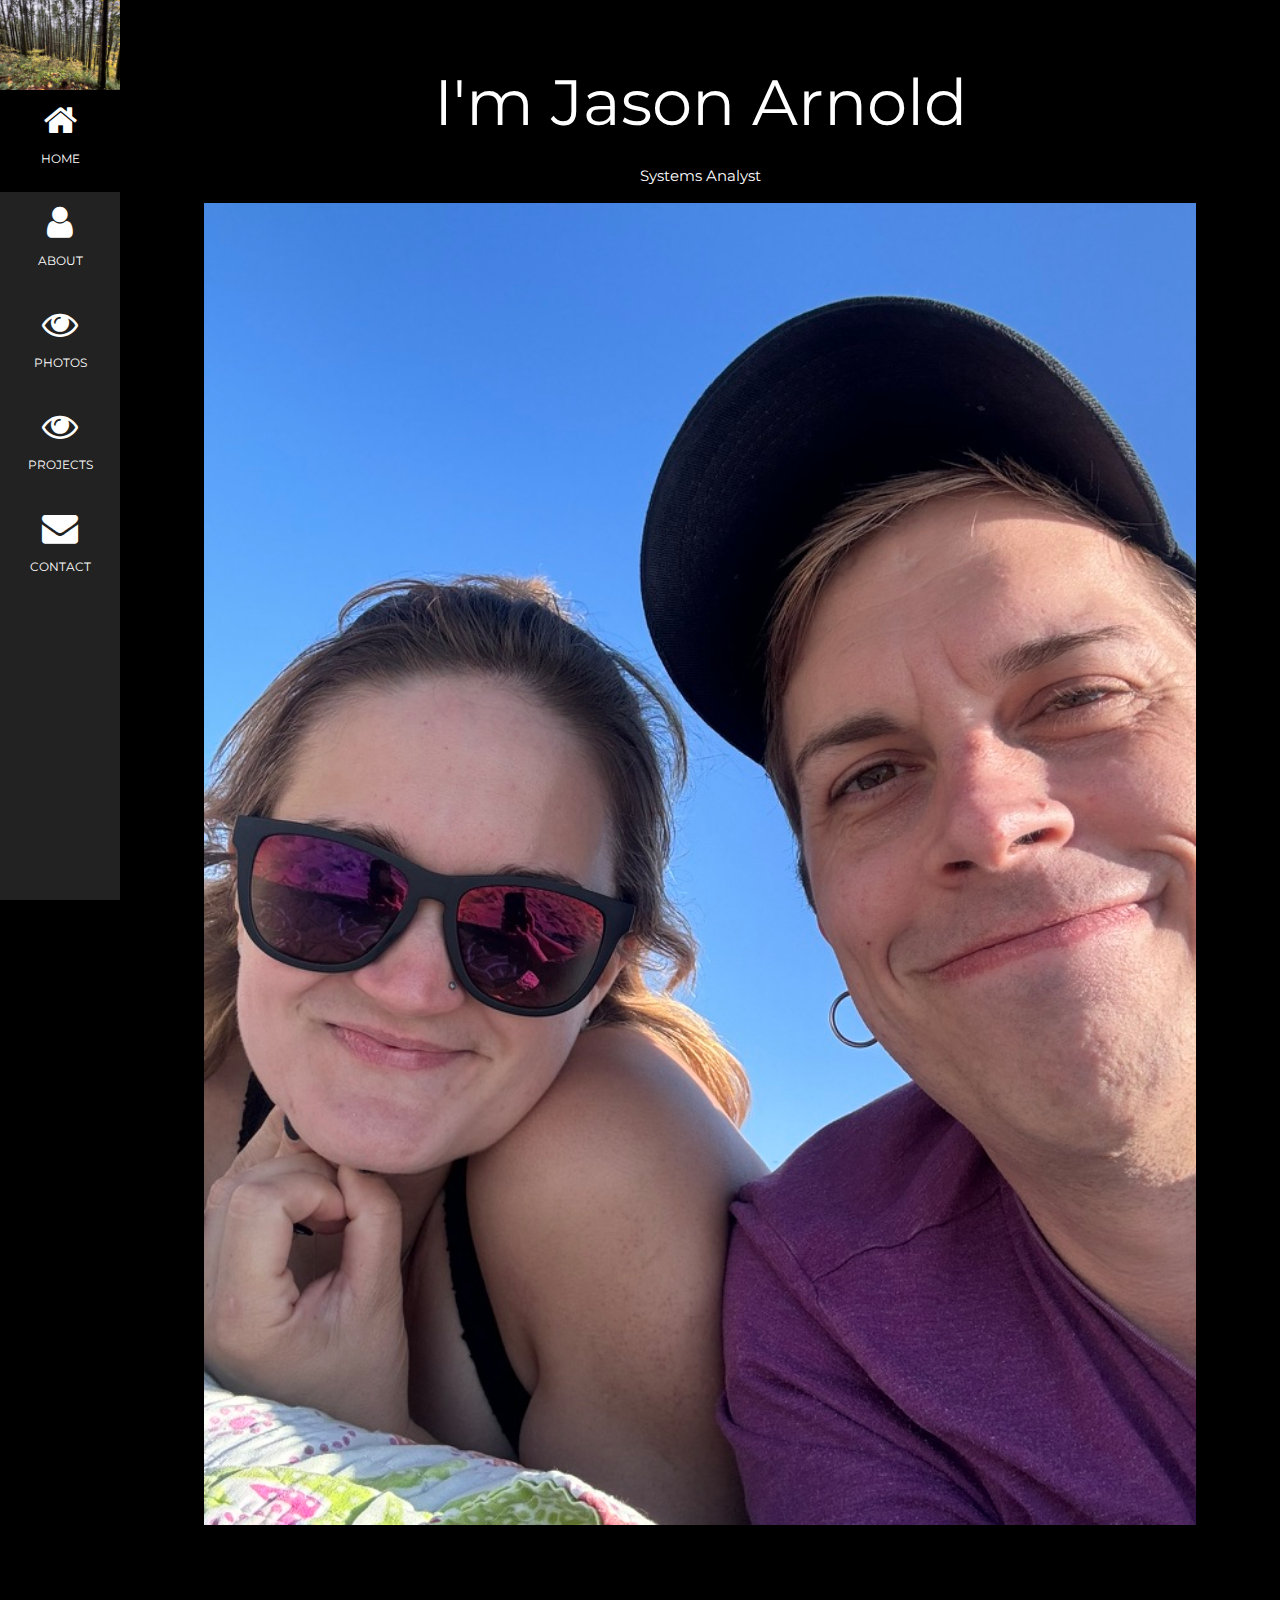
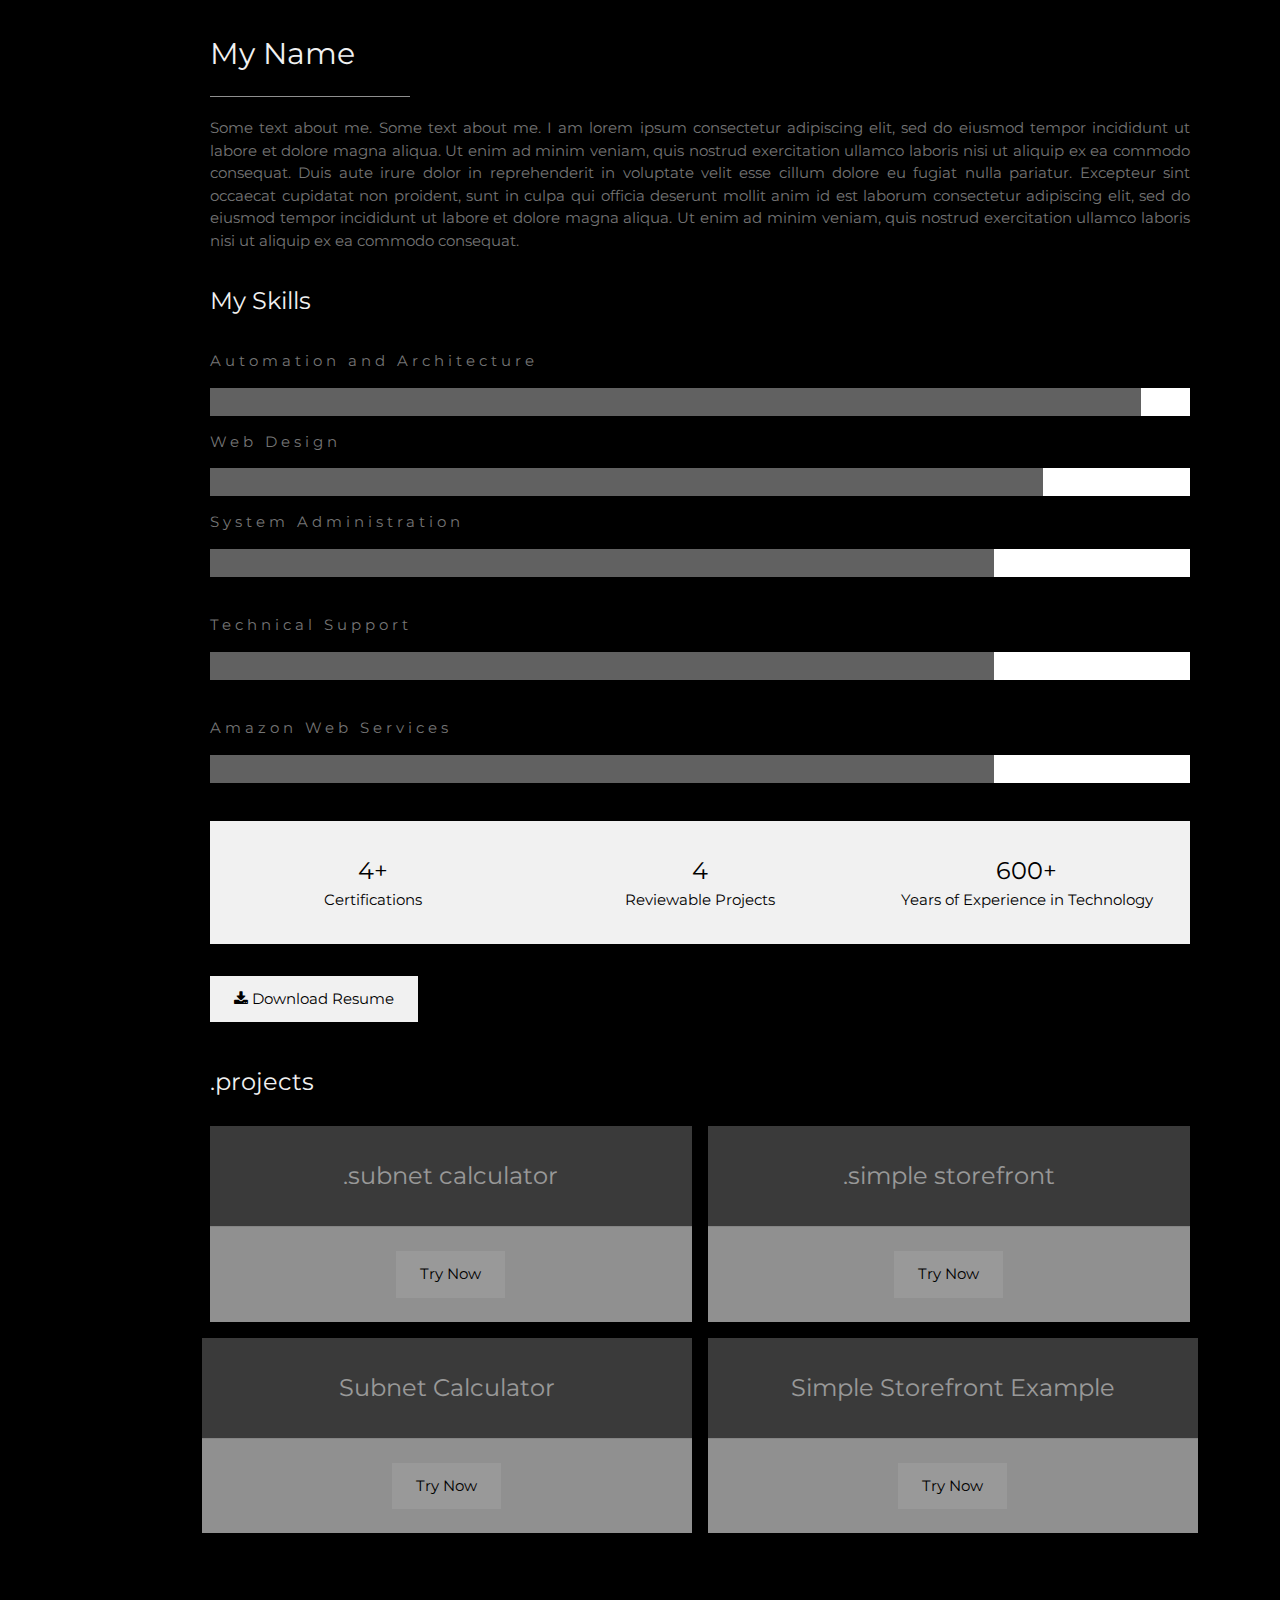
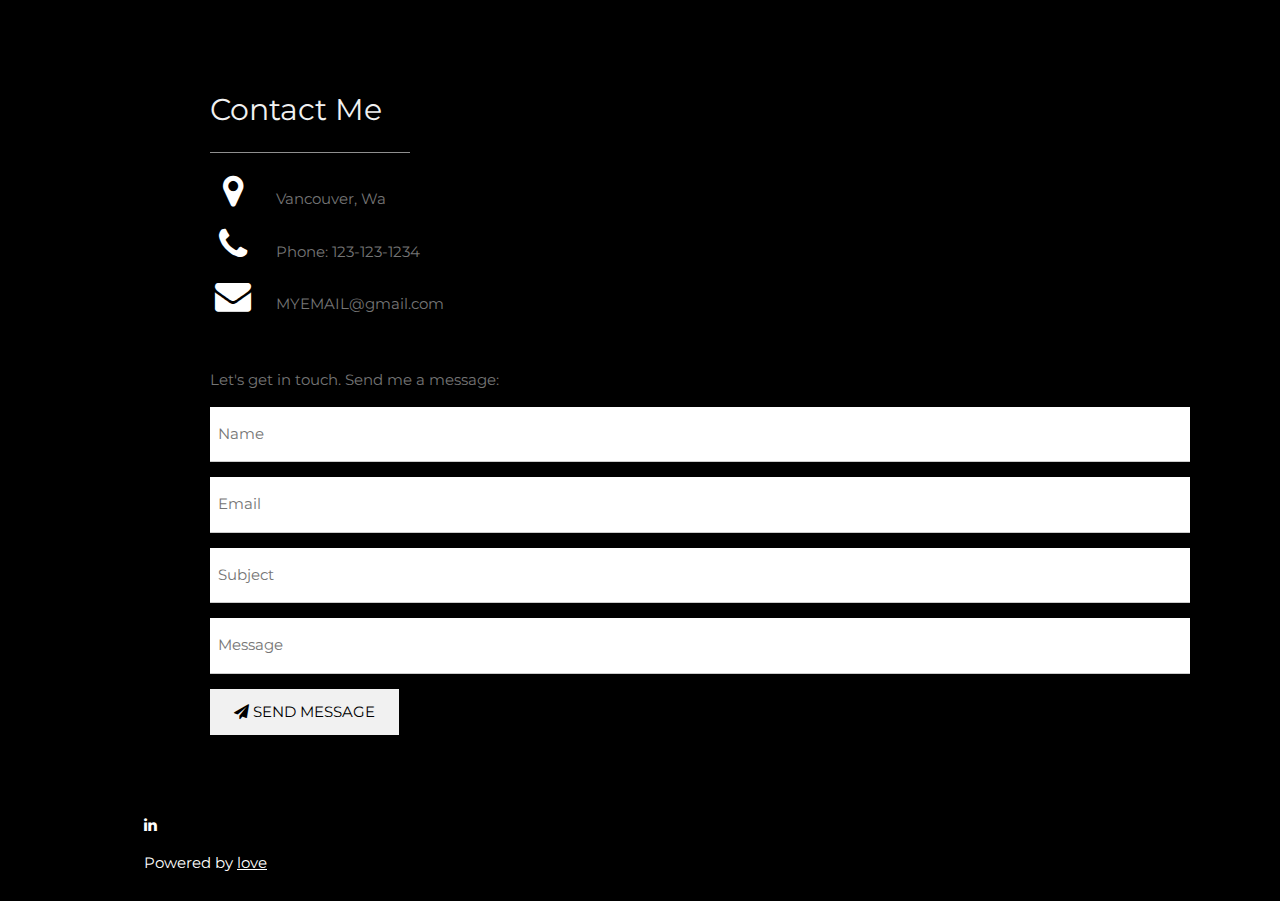
==== commit dd22b11f: "modified:   .DS_Store 	modified:   main/.DS_Store 	new file:   main/files/test.docx 	new file:   mai" ====
--- a/main/index.html
+++ b/main/index.html
@@ -23,7 +23,7 @@
 <!-- Icon Bar (Sidebar - hidden on small screens) -->
 <nav class="w3-sidebar w3-bar-block w3-small w3-hide-small w3-center">
   <!-- Avatar image in top left corner -->
-  <img src="/w3images/avatar_smoke.jpg" style="width:100%">
+  <img src="images/treethumb.jpeg" style="width:100%">
   <a href="#" class="w3-bar-item w3-button w3-padding-large w3-black">
     <i class="fa fa-home w3-xxlarge"></i>
     <p>HOME</p>
@@ -62,7 +62,7 @@
   <header class="w3-container w3-padding-32 w3-center w3-black" id="home">
     <h1 class="w3-jumbo"><span class="w3-hide-small">I'm</span> Jason Arnold</h1>
     <p>Systems Analyst</p>
-    <img src="images/A02DFB61-42B9-4D35-AC9A-448AB4F043F1_1_105_c.jpeg" alt="" class="w3-image" width="992" height="1108">
+    <img src="images/profile.jpeg" alt="" class="w3-image" width="992" height="1108">
   </header>
 
   <!-- About Section -->
@@ -95,34 +95,30 @@
       <div class="w3-dark-grey" style="height:28px;width:80%"></div>
     </div><br>
     <div class="w3-row w3-center w3-padding-16 w3-section w3-light-grey">
-      <div class="w3-quarter w3-section">
-        <span class="w3-xlarge">11+</span><br>
-        Partners
-      </div>
-      <div class="w3-quarter w3-section">
-        <span class="w3-xlarge">55+</span><br>
-        Projects Done
-      </div>
-      <div class="w3-quarter w3-section">
-        <span class="w3-xlarge">89+</span><br>
-        Happy Clients
-      </div>
-      <div class="w3-quarter w3-section">
-        <span class="w3-xlarge">150+</span><br>
-        Meetings
+      <div class="w3-third w3-section">
+        <span class="w3-xlarge">4+</span><br>
+        Certifications
+      </div>
+      <div class="w3-third w3-section">
+        <span class="w3-xlarge">4</span><br>
+        Reviewable Projects
+      </div>
+      <div class="w3-third w3-section">
+        <span class="w3-xlarge">600+</span><br>
+        Years of Experience in Technology
       </div>
     </div>
 
     <button class="w3-button w3-light-grey w3-padding-large w3-section">
-      <i class="fa fa-download"></i> Download Resume
+      <i class="fa fa-download" src="main/files/test.docx"></i> Download Resume
     </button>
     
-    <!-- Grid for pricing tables -->
+    <!-- Grid for project tables -->
     <h3 class="w3-padding-16 w3-text-light-grey">.projects</h3>
     <div class="w3-row-padding" style="margin:0 -16px">
       <div class="w3-half w3-margin-bottom">
         <ul class="w3-ul w3-white w3-center w3-opacity w3-hover-opacity-off">
-          <li class="w3-dark-grey w3-xlarge w3-padding-32">Subnet Calculator</li>
+          <li class="w3-dark-grey w3-xlarge w3-padding-32">.subnet calculator</li>
           <li class="w3-light-grey w3-padding-24">
             <button class="w3-button w3-white w3-padding-large w3-hover-black">Try Now</button>
           </li>
@@ -131,7 +127,7 @@
 
       <div class="w3-half">
         <ul class="w3-ul w3-white w3-center w3-opacity w3-hover-opacity-off">
-          <li class="w3-dark-grey w3-xlarge w3-padding-32">Simple Storefront Example
+          <li class="w3-dark-grey w3-xlarge w3-padding-32">.simple storefront
           </li>
 
           <li class="w3-light-grey w3-padding-24">
@@ -139,33 +135,31 @@
           </li>
         </ul>
       </div>
-    <!-- End Grid/Pricing tables -->
+
+      <div class="w3-row-padding" style="margin:0 -16px">
+        <div class="w3-half w3-margin-bottom">
+          <ul class="w3-ul w3-white w3-center w3-opacity w3-hover-opacity-off">
+            <li class="w3-dark-grey w3-xlarge w3-padding-32">Subnet Calculator</li>
+            <li class="w3-light-grey w3-padding-24">
+              <button class="w3-button w3-white w3-padding-large w3-hover-black">Try Now</button>
+            </li>
+          </ul>
+        </div>
+  
+        <div class="w3-half">
+          <ul class="w3-ul w3-white w3-center w3-opacity w3-hover-opacity-off">
+            <li class="w3-dark-grey w3-xlarge w3-padding-32">Simple Storefront Example
+            </li>
+  
+            <li class="w3-light-grey w3-padding-24">
+              <button class="w3-button w3-white w3-padding-large w3-hover-black">Try Now</button>
+            </li>
+          </ul>
+        </div>
+    <!-- End Grid/project tables -->
     </div>
   <!-- End About Section -->
   </div>
-  
-  <!-- Portfolio Section -->
-  <div class="w3-padding-64 w3-content" id="photos">
-    <h2 class="w3-text-light-grey">My Photos</h2>
-    <hr style="width:200px" class="w3-opacity">
-
-    <!-- Grid for photos -->
-    <div class="w3-row-padding" style="margin:0 -16px">
-      <div class="w3-half">
-        <img src="/w3images/wedding.jpg" style="width:100%">
-        <img src="/w3images/rocks.jpg" style="width:100%">
-        <img src="/w3images/sailboat.jpg" style="width:100%">
-      </div>
-
-      <div class="w3-half">
-        <img src="/w3images/underwater.jpg" style="width:100%">
-        <img src="/w3images/chef.jpg" style="width:100%">
-        <img src="/w3images/wedding.jpg" style="width:100%">
-        <img src="/w3images/p6.jpg" style="width:100%">
-      </div>
-    <!-- End photo grid -->
-    </div>
-  <!-- End Portfolio Section -->
   </div>
 
   <!-- Contact Section -->
@@ -175,8 +169,8 @@
 
     <div class="w3-section">
       <p><i class="fa fa-map-marker fa-fw w3-text-white w3-xxlarge w3-margin-right"></i> Vancouver, Wa</p>
-      <p><i class="fa fa-phone fa-fw w3-text-white w3-xxlarge w3-margin-right"></i> Phone: 360-984-7901</p>
-      <p><i class="fa fa-envelope fa-fw w3-text-white w3-xxlarge w3-margin-right"> </i> asheis@gmail.com</p>
+      <p><i class="fa fa-phone fa-fw w3-text-white w3-xxlarge w3-margin-right"></i> Phone: 123-123-1234</p>
+      <p><i class="fa fa-envelope fa-fw w3-text-white w3-xxlarge w3-margin-right"> </i> MYEMAIL@gmail.com</p>
     </div><br>
     <p>Let's get in touch. Send me a message:</p>
 
@@ -195,14 +189,8 @@
   </div>
   
     <!-- Footer -->
-  <footer class="w3-content w3-padding-64 w3-text-grey w3-xlarge">
-    <i class="fa fa-facebook-official w3-hover-opacity"></i>
-    <i class="fa fa-instagram w3-hover-opacity"></i>
-    <i class="fa fa-snapchat w3-hover-opacity"></i>
-    <i class="fa fa-pinterest-p w3-hover-opacity"></i>
-    <i class="fa fa-twitter w3-hover-opacity"></i>
     <i class="fa fa-linkedin w3-hover-opacity"></i>
-    <p class="w3-medium">Powered by <a href="https://www.w3schools.com/w3css/default.asp" target="_blank" class="w3-hover-text-green">w3.css</a></p>
+    <p class="w3-medium">Powered by <a href="" target="_blank" class="w3-hover-text-green">love</a></p>
   <!-- End footer -->
   </footer>
 
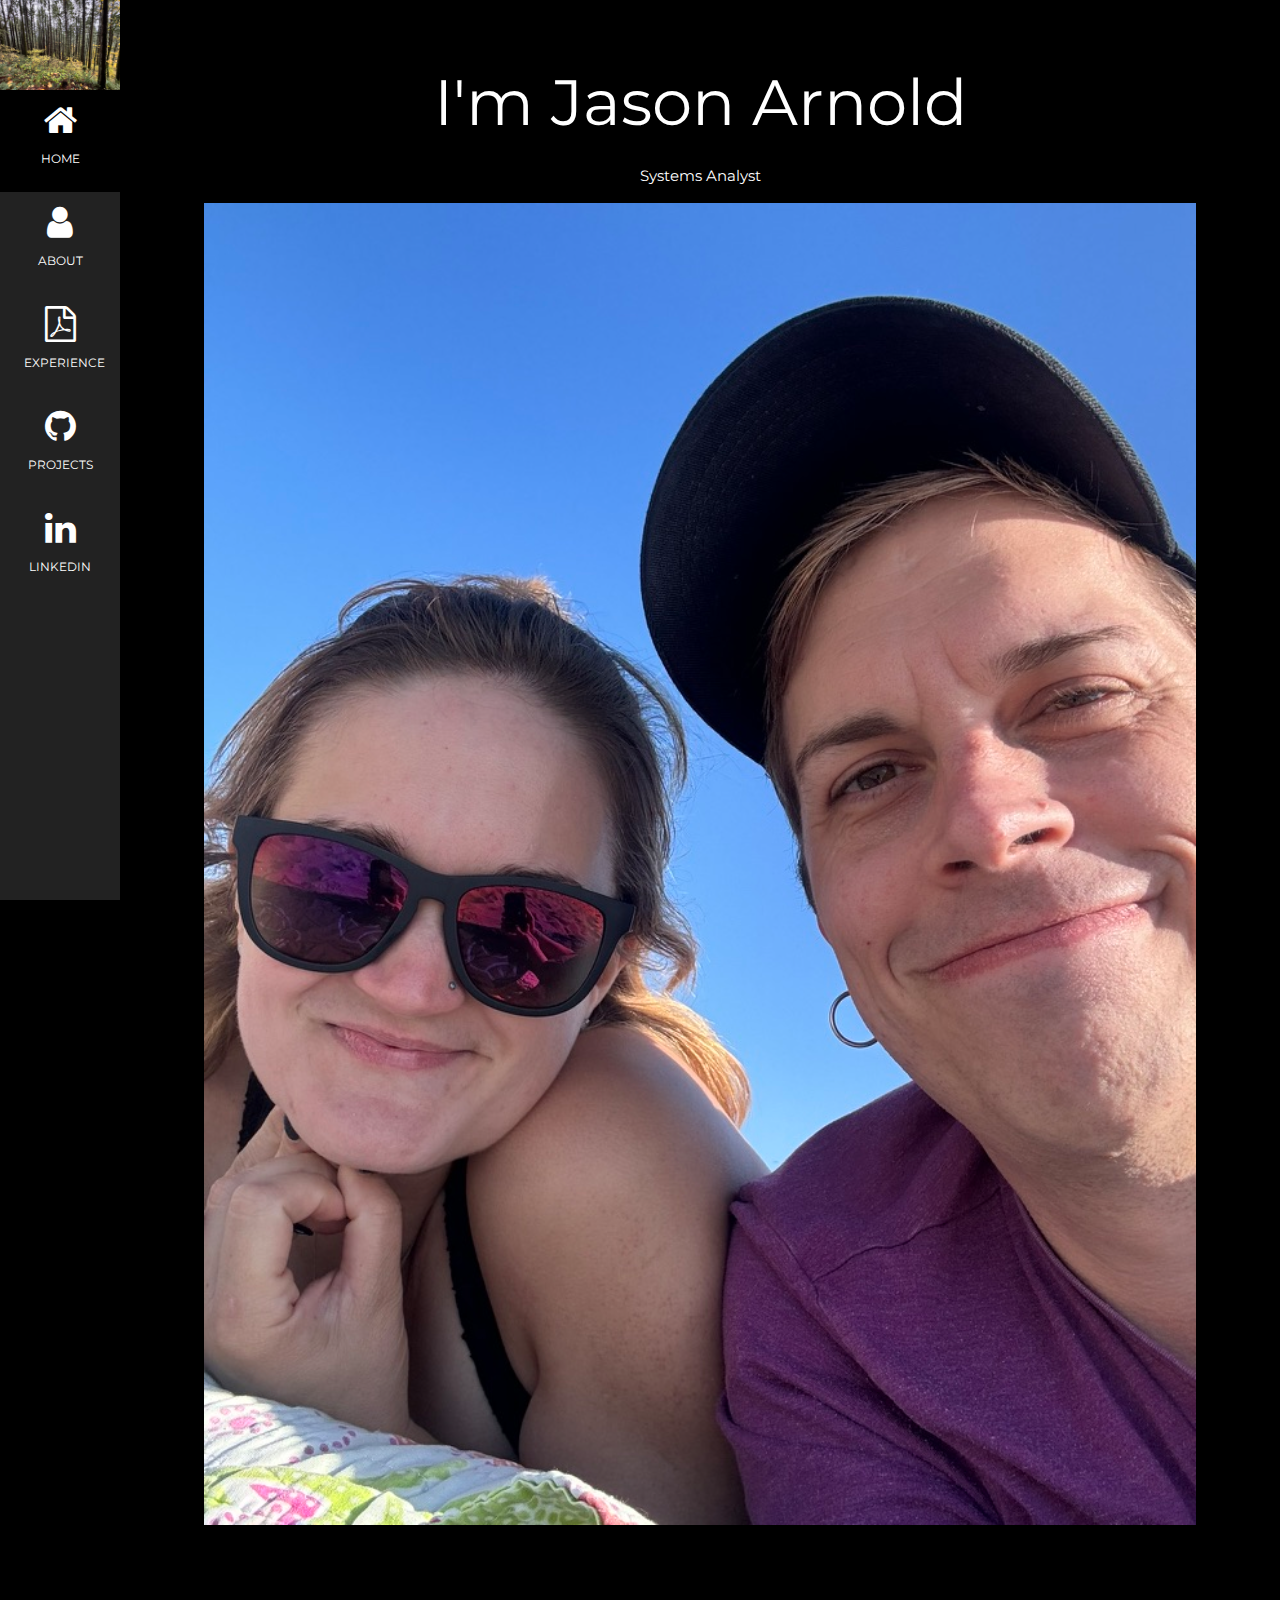
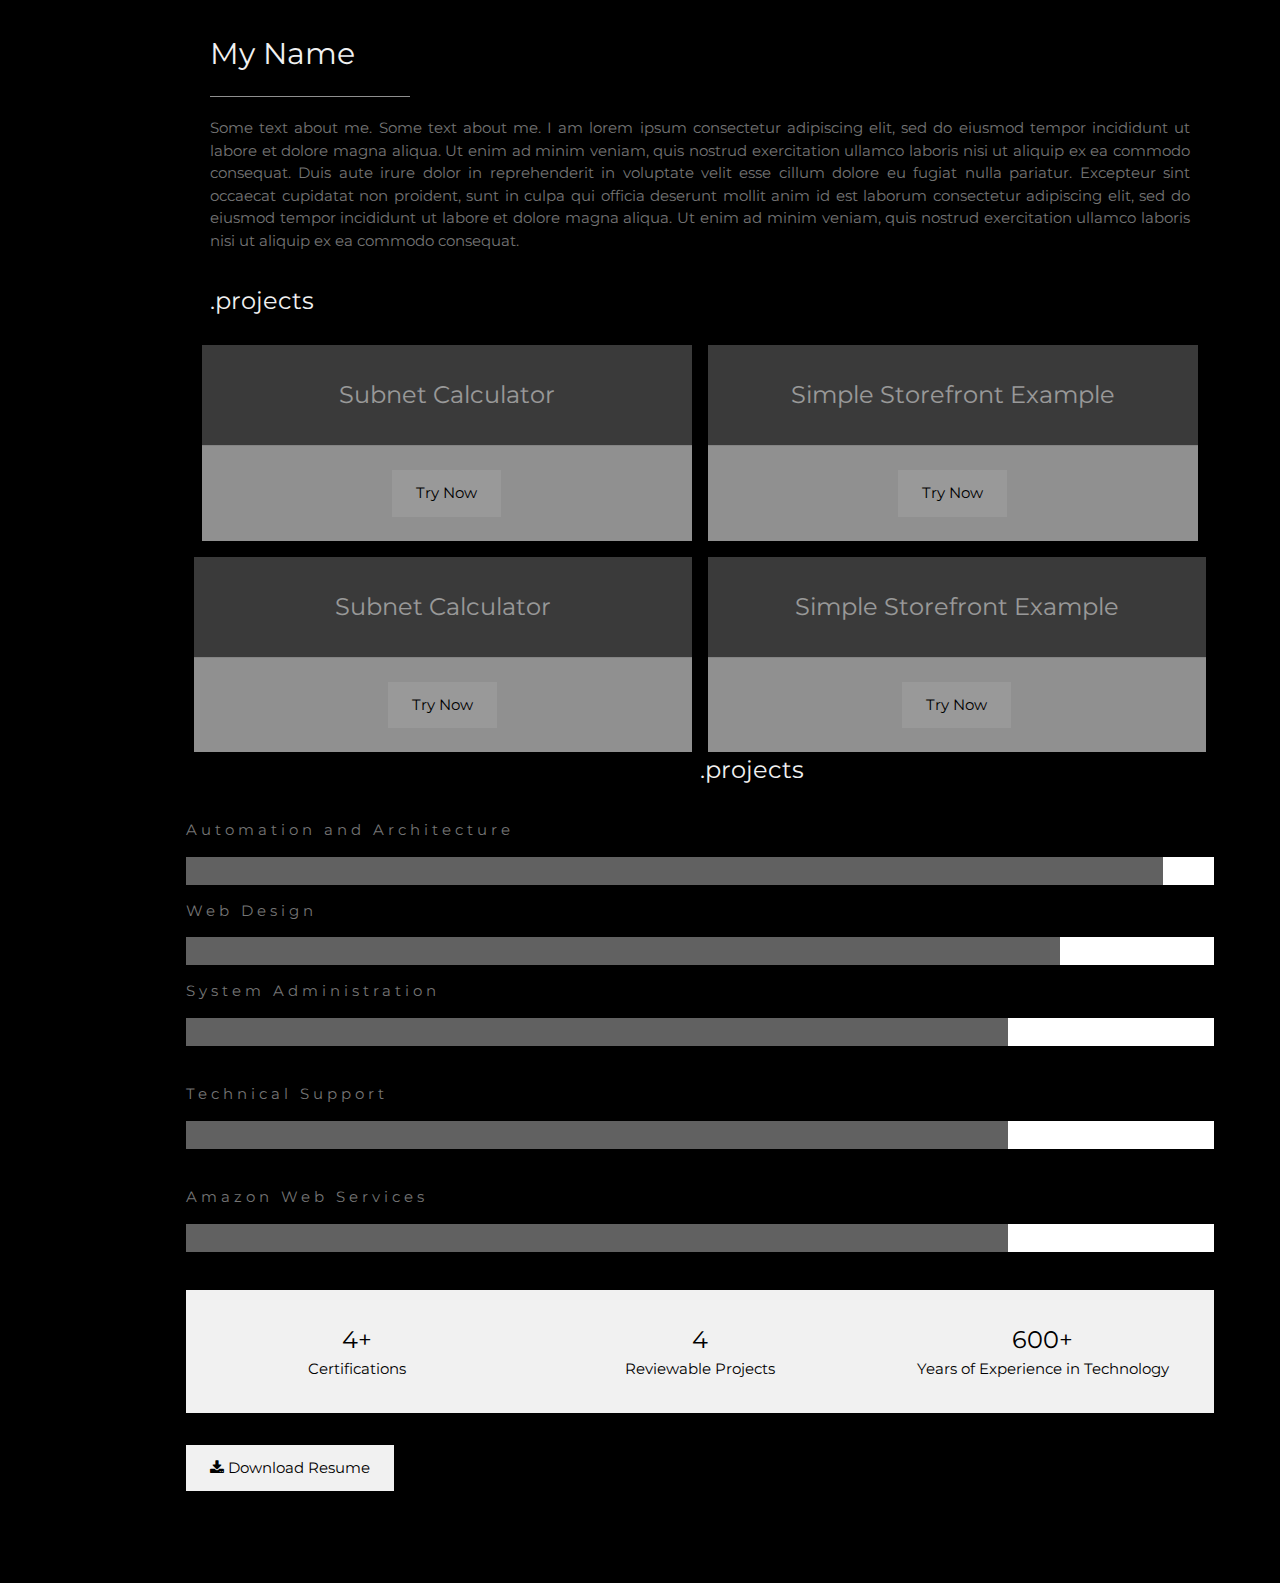
==== commit 99a2c61c: "modified:   main/index.html 	renamed:    main/projects/FizzBuzz/fizzbuzz.js -> main/projects/CSPract" ====
--- a/main/index.html
+++ b/main/index.html
@@ -33,16 +33,17 @@
     <p>ABOUT</p>
   </a>
   <a href="#photos" class="w3-bar-item w3-button w3-padding-large w3-hover-black">
-    <i class="fa fa-eye w3-xxlarge"></i>
-    <p>PHOTOS</p>
+    <i class="fa fa-file-pdf-o w3-xxlarge"></i>
+    <p>EXPERIENCE</p>
   </a>
   <a href="#projects" class="w3-bar-item w3-button w3-padding-large w3-hover-black">
-    <i class="fa fa-eye w3-xxlarge"></i>
+    <i class="fa fa-github w3-xxlarge"></i>
     <p>PROJECTS</p>
   </a>
-  <a href="#contact" class="w3-bar-item w3-button w3-padding-large w3-hover-black">
-    <i class="fa fa-envelope w3-xxlarge"></i>
-    <p>CONTACT</p>
+  <a href="http://www.linkedin.com/in/jason-arnold-262814189" class="w3-bar-item w3-button w3-padding-large w3-hover-black">
+    <i class="fa fa-linkedin w3-hover-opacity w3-xxlarge"></i>
+    <p>LINKEDIN</p>
+    <a href="http://www.google.com"></a>
   </a>
 </nav>
 
@@ -73,7 +74,52 @@
       ex ea commodo consequat. Duis aute irure dolor in reprehenderit in voluptate velit esse cillum dolore eu fugiat nulla pariatur. Excepteur sint occaecat cupidatat non proident, sunt in culpa qui officia deserunt mollit anim id est laborum consectetur
       adipiscing elit, sed do eiusmod tempor incididunt ut labore et dolore magna aliqua. Ut enim ad minim veniam, quis nostrud exercitation ullamco laboris nisi ut aliquip ex ea commodo consequat.
     </p>
-    <h3 class="w3-padding-16 w3-text-light-grey">My Skills</h3>
+
+        <!-- Grid for project tables -->
+        <h3 class="w3-padding-16 w3-text-light-grey">.projects</h3>
+        <div class="w3-row-padding" style="margin:0 -16px">
+          <div class="w3-row-padding" style="margin:0 -16px">
+            <div class="w3-half w3-margin-bottom">
+              <ul class="w3-ul w3-white w3-center w3-opacity w3-hover-opacity-off">
+                <li class="w3-dark-grey w3-xlarge w3-padding-32">Subnet Calculator</li>
+                <li class="w3-light-grey w3-padding-24">
+                  <button class="w3-button w3-white w3-padding-large w3-hover-black">Try Now</button>
+                </li>
+              </ul>
+            </div>
+      
+            <div class="w3-half">
+              <ul class="w3-ul w3-white w3-center w3-opacity w3-hover-opacity-off">
+                <li class="w3-dark-grey w3-xlarge w3-padding-32">Simple Storefront Example
+                </li>
+      
+                <li class="w3-light-grey w3-padding-24">
+                  <button class="w3-button w3-white w3-padding-large w3-hover-black">Try Now</button>
+                </li>
+              </ul>
+            </div>
+          <div class="w3-row-padding" style="margin:0 -16px">
+            <div class="w3-half w3-margin-bottom">
+              <ul class="w3-ul w3-white w3-center w3-opacity w3-hover-opacity-off">
+                <li class="w3-dark-grey w3-xlarge w3-padding-32">Subnet Calculator</li>
+                <li class="w3-light-grey w3-padding-24">
+                  <button class="w3-button w3-white w3-padding-large w3-hover-black">Try Now</button>
+                </li>
+              </ul>
+            </div>
+            <div class="w3-half">
+              <ul class="w3-ul w3-white w3-center w3-opacity w3-hover-opacity-off">
+                <li class="w3-dark-grey w3-xlarge w3-padding-32">Simple Storefront Example
+                </li>
+      
+                <li class="w3-light-grey w3-padding-24">
+                  <button class="w3-button w3-white w3-padding-large w3-hover-black">Try Now</button>
+                </li>
+              </ul>
+            </div>
+        <!-- End Grid/project tables -->
+   
+  <h3 class="w3-padding-16 w3-text-light-grey">.projects</h3>
     <p class="w3-wide">Automation and Architecture</p>
     <div class="w3-white">
       <div class="w3-dark-grey" style="height:28px;width:95%"></div>
@@ -112,57 +158,11 @@
     <button class="w3-button w3-light-grey w3-padding-large w3-section">
       <i class="fa fa-download" src="main/files/test.docx"></i> Download Resume
     </button>
-    
-    <!-- Grid for project tables -->
-    <h3 class="w3-padding-16 w3-text-light-grey">.projects</h3>
-    <div class="w3-row-padding" style="margin:0 -16px">
-      <div class="w3-half w3-margin-bottom">
-        <ul class="w3-ul w3-white w3-center w3-opacity w3-hover-opacity-off">
-          <li class="w3-dark-grey w3-xlarge w3-padding-32">.subnet calculator</li>
-          <li class="w3-light-grey w3-padding-24">
-            <button class="w3-button w3-white w3-padding-large w3-hover-black">Try Now</button>
-          </li>
-        </ul>
-      </div>
-
-      <div class="w3-half">
-        <ul class="w3-ul w3-white w3-center w3-opacity w3-hover-opacity-off">
-          <li class="w3-dark-grey w3-xlarge w3-padding-32">.simple storefront
-          </li>
-
-          <li class="w3-light-grey w3-padding-24">
-            <button class="w3-button w3-white w3-padding-large w3-hover-black">Try Now</button>
-          </li>
-        </ul>
-      </div>
-
-      <div class="w3-row-padding" style="margin:0 -16px">
-        <div class="w3-half w3-margin-bottom">
-          <ul class="w3-ul w3-white w3-center w3-opacity w3-hover-opacity-off">
-            <li class="w3-dark-grey w3-xlarge w3-padding-32">Subnet Calculator</li>
-            <li class="w3-light-grey w3-padding-24">
-              <button class="w3-button w3-white w3-padding-large w3-hover-black">Try Now</button>
-            </li>
-          </ul>
-        </div>
-  
-        <div class="w3-half">
-          <ul class="w3-ul w3-white w3-center w3-opacity w3-hover-opacity-off">
-            <li class="w3-dark-grey w3-xlarge w3-padding-32">Simple Storefront Example
-            </li>
-  
-            <li class="w3-light-grey w3-padding-24">
-              <button class="w3-button w3-white w3-padding-large w3-hover-black">Try Now</button>
-            </li>
-          </ul>
-        </div>
-    <!-- End Grid/project tables -->
-    </div>
   <!-- End About Section -->
   </div>
   </div>
 
-  <!-- Contact Section -->
+  <!-- Contact Section
   <div class="w3-padding-64 w3-content w3-text-grey" id="contact">
     <h2 class="w3-text-light-grey">Contact Me</h2>
     <hr style="width:200px" class="w3-opacity">
@@ -185,12 +185,10 @@
         </button>
       </p>
     </form>
-  <!-- End Contact Section -->
+End Contact Section -->
   </div>
   
     <!-- Footer -->
-    <i class="fa fa-linkedin w3-hover-opacity"></i>
-    <p class="w3-medium">Powered by <a href="" target="_blank" class="w3-hover-text-green">love</a></p>
   <!-- End footer -->
   </footer>
 
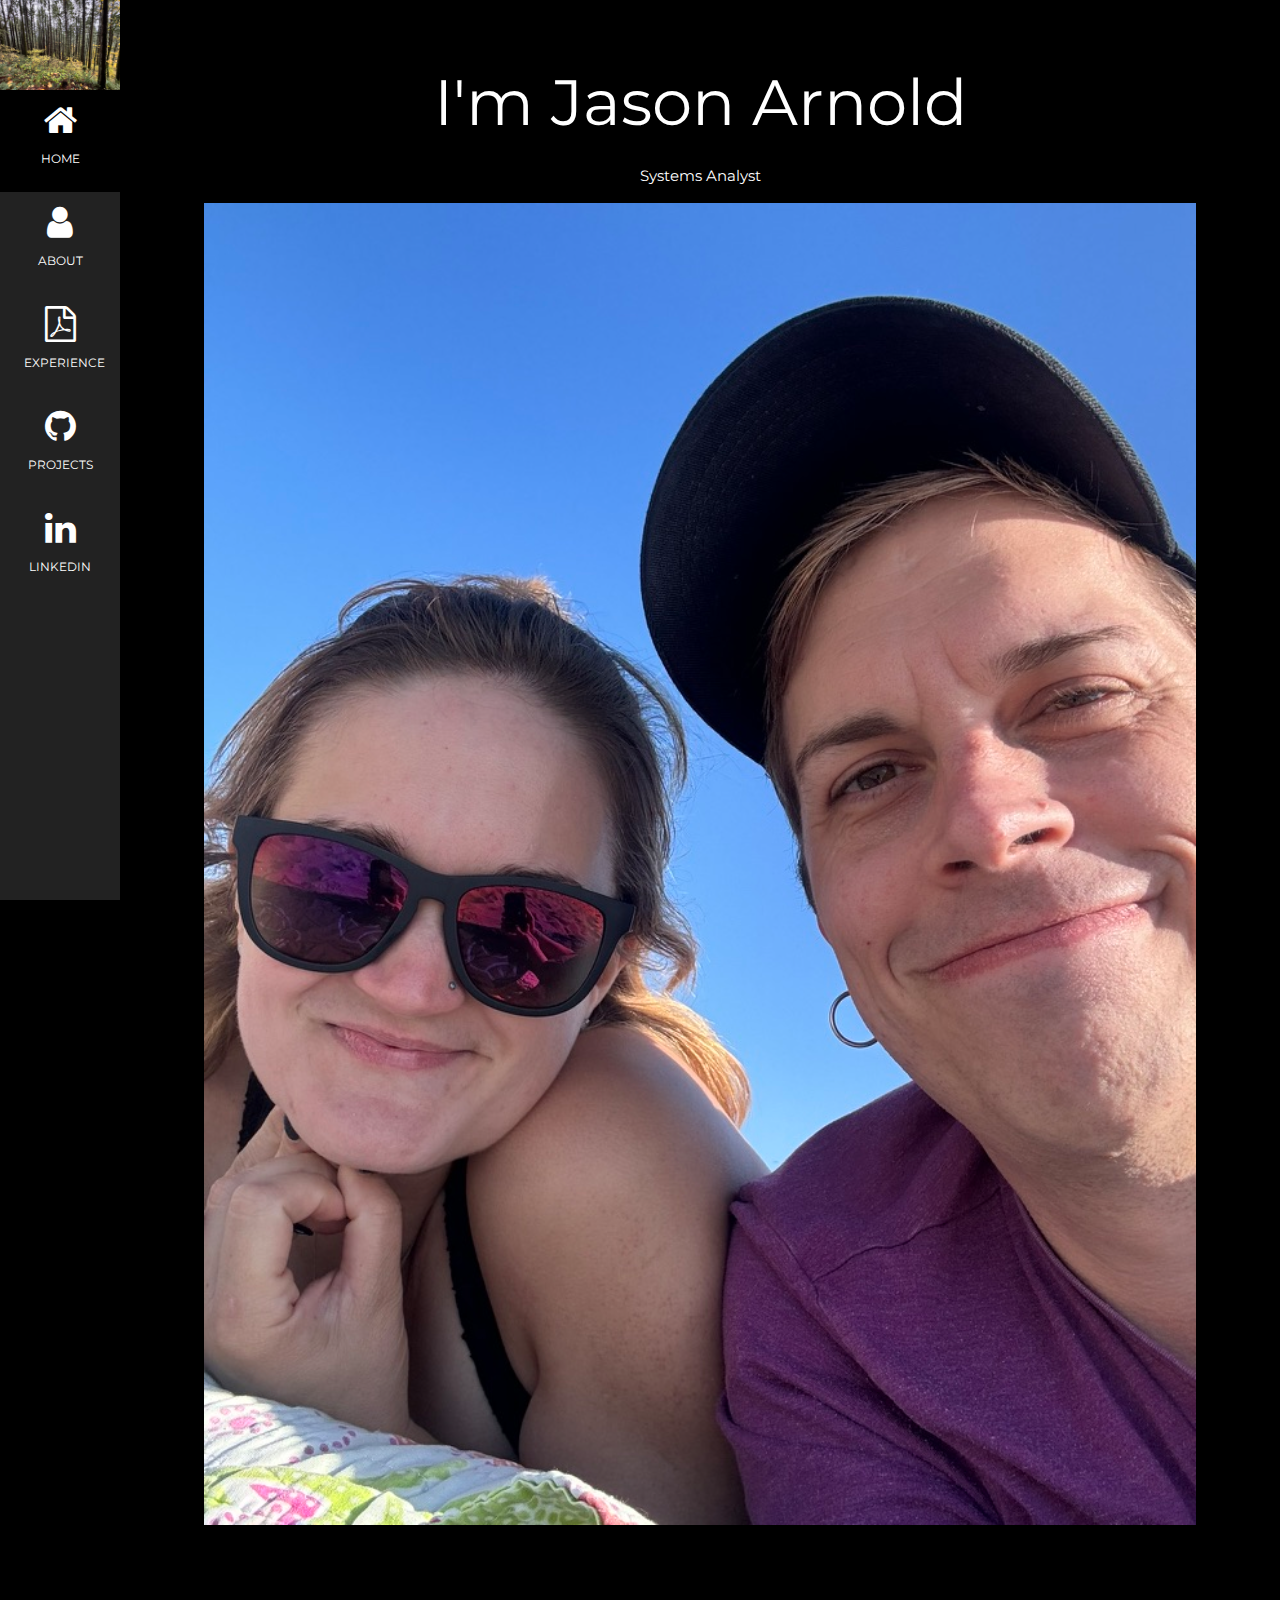
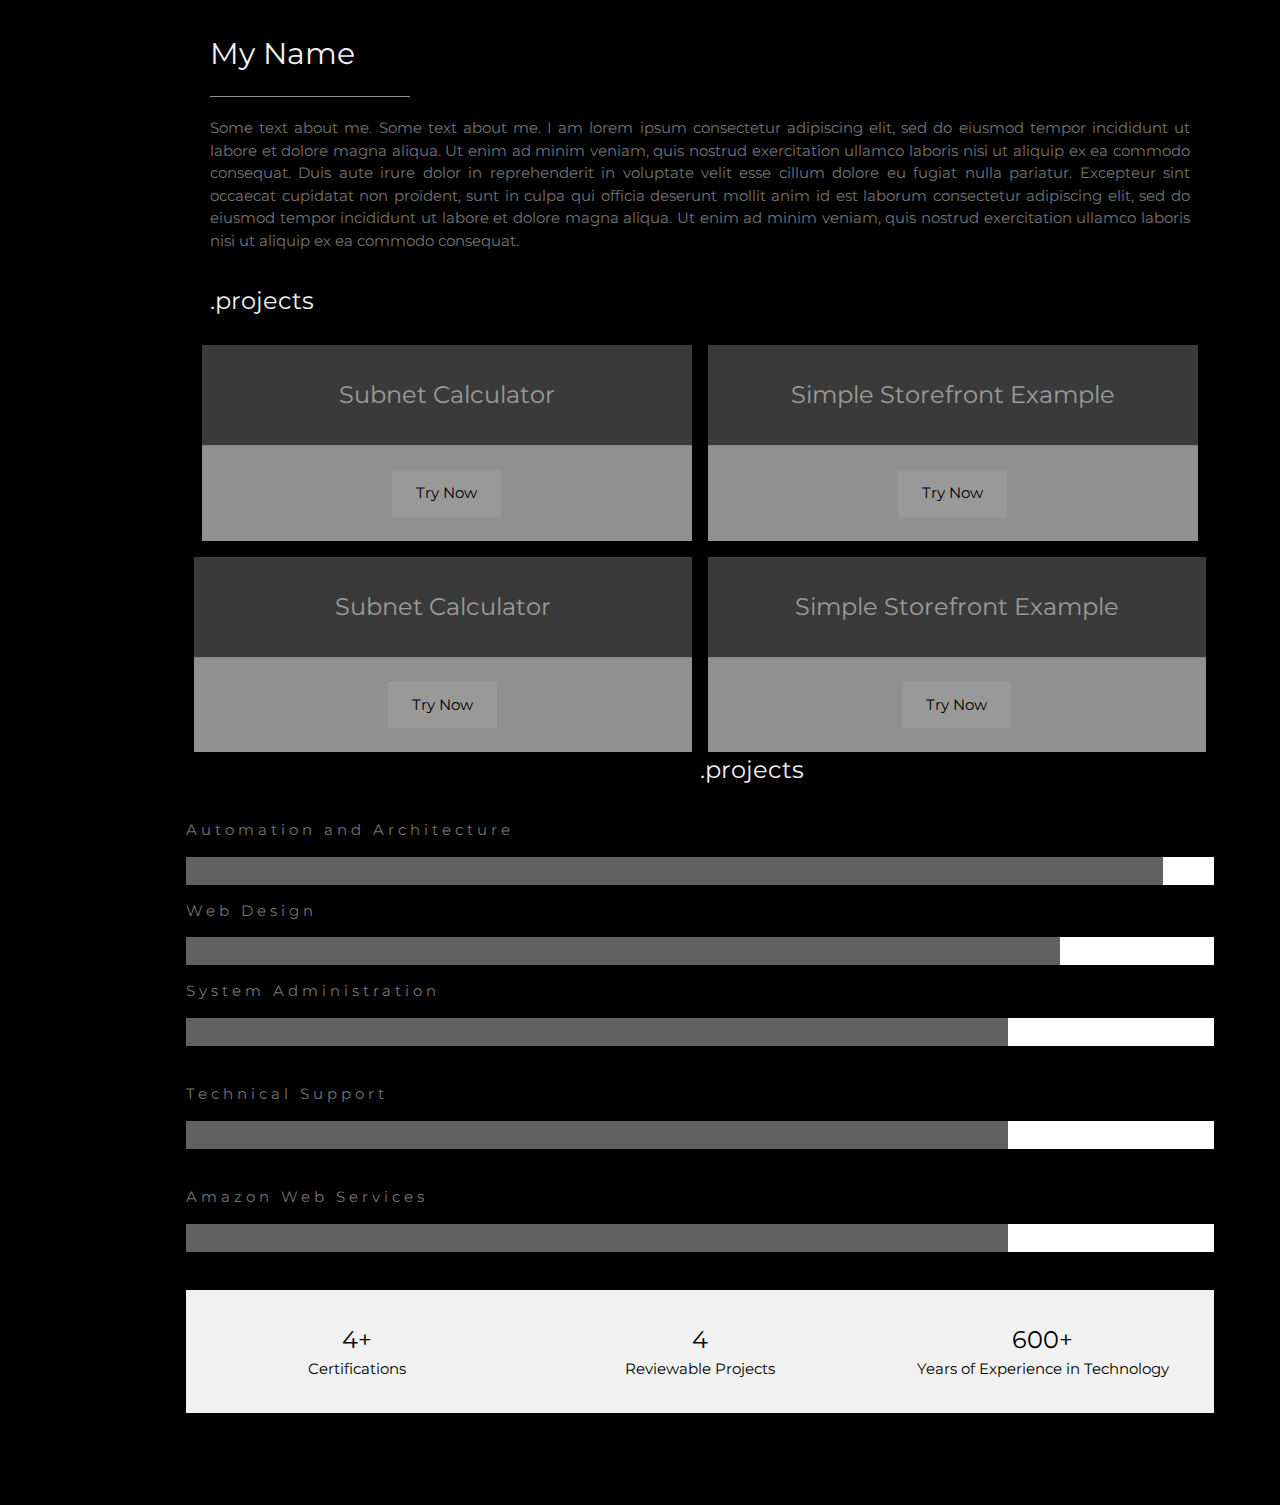
==== commit d4e6fa85: "modified:   main/.DS_Store 	modified:   main/index.html 	new file:   main/projects/simplesubnet/READ" ====
--- a/main/index.html
+++ b/main/index.html
@@ -154,10 +154,11 @@
         Years of Experience in Technology
       </div>
     </div>
-
+  <!-- Download Resume
     <button class="w3-button w3-light-grey w3-padding-large w3-section">
       <i class="fa fa-download" src="main/files/test.docx"></i> Download Resume
     </button>
+  -->
   <!-- End About Section -->
   </div>
   </div>
